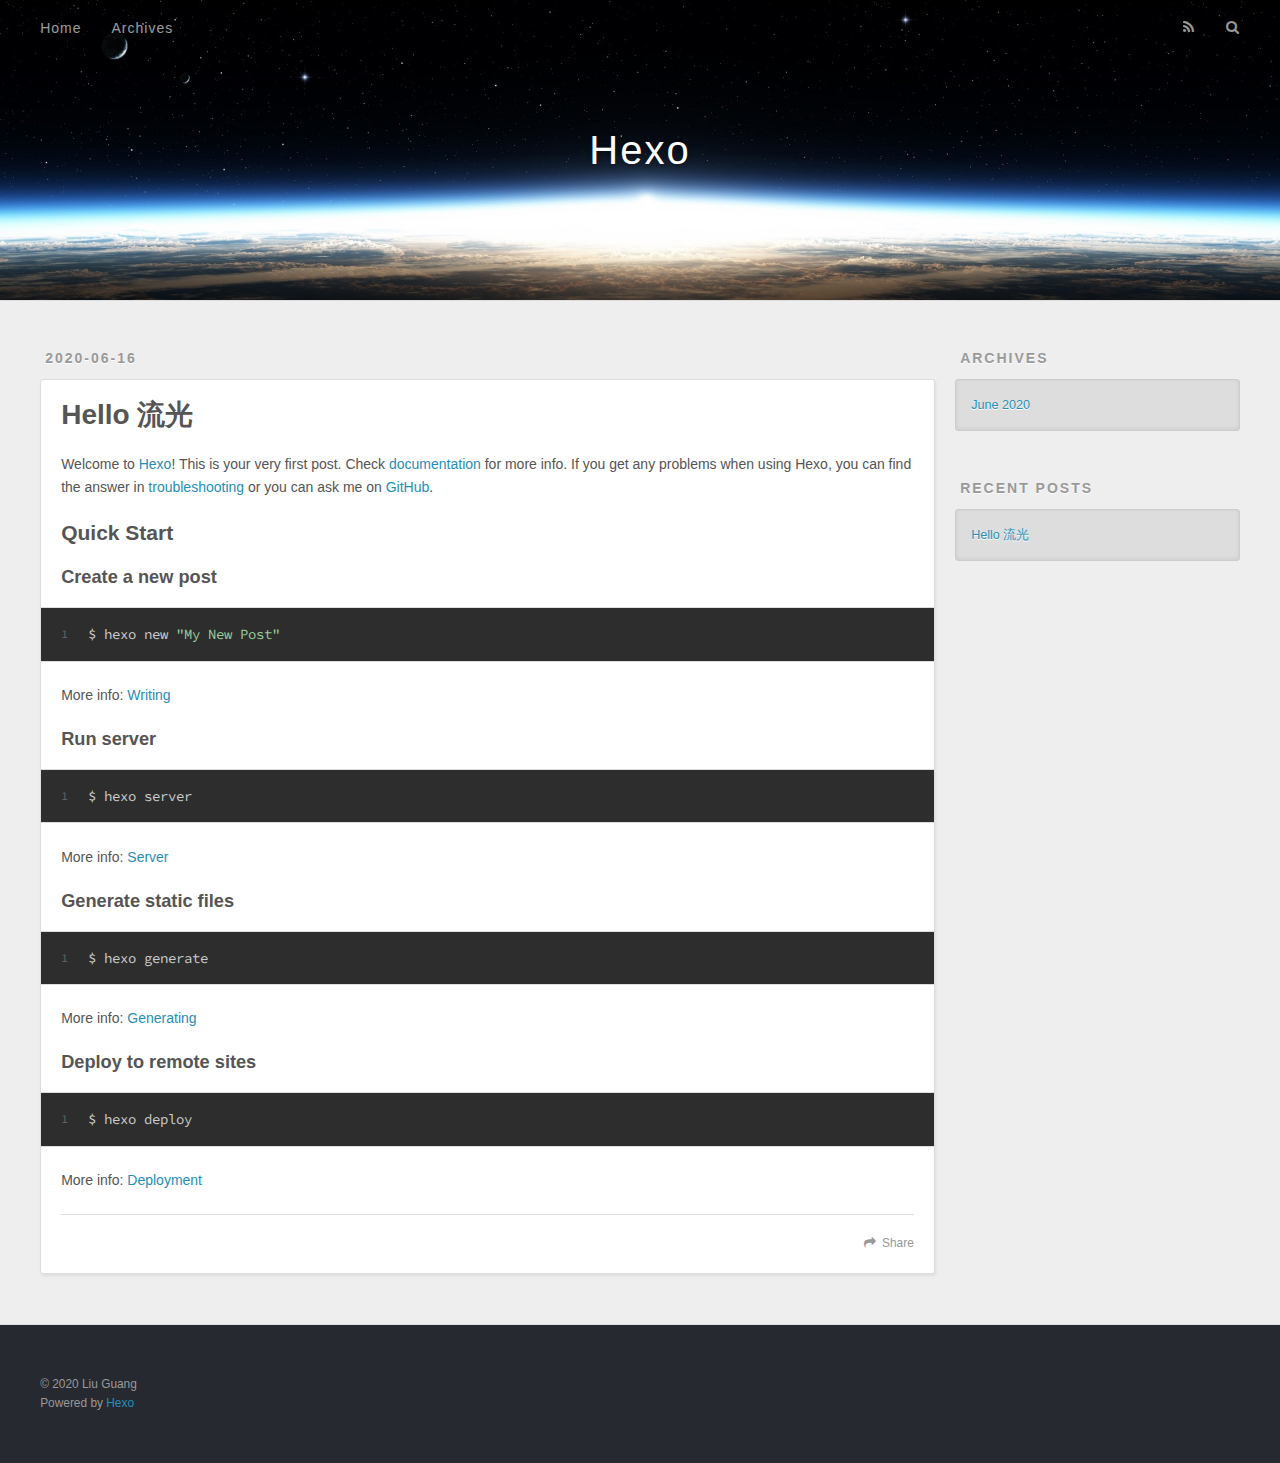
==== index.html @ 7f081fb3 "Site updated: 2020-06-16 10:13:26" ====
<!DOCTYPE html>
<html>
<head>
  <meta charset="utf-8">
  

  
  <title>Hexo</title>
  <meta name="viewport" content="width=device-width, initial-scale=1, maximum-scale=1">
  <meta property="og:type" content="website">
<meta property="og:title" content="Hexo">
<meta property="og:url" content="https://github.com/Fushengzz/liuguang/index.html">
<meta property="og:site_name" content="Hexo">
<meta property="og:locale" content="en_US">
<meta property="article:author" content="Liu Guang">
<meta name="twitter:card" content="summary">
  
    <link rel="alternate" href="/atom.xml" title="Hexo" type="application/atom+xml">
  
  
    <link rel="icon" href="/favicon.png">
  
  
    <link href="//fonts.googleapis.com/css?family=Source+Code+Pro" rel="stylesheet" type="text/css">
  
  
<link rel="stylesheet" href="/css/style.css">

<meta name="generator" content="Hexo 4.2.1"></head>

<body>
  <div id="container">
    <div id="wrap">
      <header id="header">
  <div id="banner"></div>
  <div id="header-outer" class="outer">
    <div id="header-title" class="inner">
      <h1 id="logo-wrap">
        <a href="/" id="logo">Hexo</a>
      </h1>
      
    </div>
    <div id="header-inner" class="inner">
      <nav id="main-nav">
        <a id="main-nav-toggle" class="nav-icon"></a>
        
          <a class="main-nav-link" href="/">Home</a>
        
          <a class="main-nav-link" href="/archives">Archives</a>
        
      </nav>
      <nav id="sub-nav">
        
          <a id="nav-rss-link" class="nav-icon" href="/atom.xml" title="RSS Feed"></a>
        
        <a id="nav-search-btn" class="nav-icon" title="Search"></a>
      </nav>
      <div id="search-form-wrap">
        <form action="//google.com/search" method="get" accept-charset="UTF-8" class="search-form"><input type="search" name="q" class="search-form-input" placeholder="Search"><button type="submit" class="search-form-submit">&#xF002;</button><input type="hidden" name="sitesearch" value="https://github.com/Fushengzz/liuguang"></form>
      </div>
    </div>
  </div>
</header>
      <div class="outer">
        <section id="main">
  
    <article id="post-hello-world" class="article article-type-post" itemscope itemprop="blogPost">
  <div class="article-meta">
    <a href="/2020/06/16/hello-world/" class="article-date">
  <time datetime="2020-06-16T01:42:00.450Z" itemprop="datePublished">2020-06-16</time>
</a>
    
  </div>
  <div class="article-inner">
    
    
      <header class="article-header">
        
  
    <h1 itemprop="name">
      <a class="article-title" href="/2020/06/16/hello-world/">Hello 流光</a>
    </h1>
  

      </header>
    
    <div class="article-entry" itemprop="articleBody">
      
        <p>Welcome to <a href="https://hexo.io/" target="_blank" rel="noopener">Hexo</a>! This is your very first post. Check <a href="https://hexo.io/docs/" target="_blank" rel="noopener">documentation</a> for more info. If you get any problems when using Hexo, you can find the answer in <a href="https://hexo.io/docs/troubleshooting.html" target="_blank" rel="noopener">troubleshooting</a> or you can ask me on <a href="https://github.com/hexojs/hexo/issues">GitHub</a>.</p>
<h2 id="Quick-Start"><a href="#Quick-Start" class="headerlink" title="Quick Start"></a>Quick Start</h2><h3 id="Create-a-new-post"><a href="#Create-a-new-post" class="headerlink" title="Create a new post"></a>Create a new post</h3><figure class="highlight bash"><table><tr><td class="gutter"><pre><span class="line">1</span><br></pre></td><td class="code"><pre><span class="line">$ hexo new <span class="string">"My New Post"</span></span><br></pre></td></tr></table></figure>

<p>More info: <a href="https://hexo.io/docs/writing.html" target="_blank" rel="noopener">Writing</a></p>
<h3 id="Run-server"><a href="#Run-server" class="headerlink" title="Run server"></a>Run server</h3><figure class="highlight bash"><table><tr><td class="gutter"><pre><span class="line">1</span><br></pre></td><td class="code"><pre><span class="line">$ hexo server</span><br></pre></td></tr></table></figure>

<p>More info: <a href="https://hexo.io/docs/server.html" target="_blank" rel="noopener">Server</a></p>
<h3 id="Generate-static-files"><a href="#Generate-static-files" class="headerlink" title="Generate static files"></a>Generate static files</h3><figure class="highlight bash"><table><tr><td class="gutter"><pre><span class="line">1</span><br></pre></td><td class="code"><pre><span class="line">$ hexo generate</span><br></pre></td></tr></table></figure>

<p>More info: <a href="https://hexo.io/docs/generating.html" target="_blank" rel="noopener">Generating</a></p>
<h3 id="Deploy-to-remote-sites"><a href="#Deploy-to-remote-sites" class="headerlink" title="Deploy to remote sites"></a>Deploy to remote sites</h3><figure class="highlight bash"><table><tr><td class="gutter"><pre><span class="line">1</span><br></pre></td><td class="code"><pre><span class="line">$ hexo deploy</span><br></pre></td></tr></table></figure>

<p>More info: <a href="https://hexo.io/docs/one-command-deployment.html" target="_blank" rel="noopener">Deployment</a></p>

      
    </div>
    <footer class="article-footer">
      <a data-url="https://github.com/Fushengzz/liuguang/2020/06/16/hello-world/" data-id="ckbha765v0000009hb6jc7xv0" class="article-share-link">Share</a>
      
      
    </footer>
  </div>
  
</article>


  


</section>
        
          <aside id="sidebar">
  
    

  
    

  
    
  
    
  <div class="widget-wrap">
    <h3 class="widget-title">Archives</h3>
    <div class="widget">
      <ul class="archive-list"><li class="archive-list-item"><a class="archive-list-link" href="/archives/2020/06/">June 2020</a></li></ul>
    </div>
  </div>


  
    
  <div class="widget-wrap">
    <h3 class="widget-title">Recent Posts</h3>
    <div class="widget">
      <ul>
        
          <li>
            <a href="/2020/06/16/hello-world/">Hello 流光</a>
          </li>
        
      </ul>
    </div>
  </div>

  
</aside>
        
      </div>
      <footer id="footer">
  
  <div class="outer">
    <div id="footer-info" class="inner">
      &copy; 2020 Liu Guang<br>
      Powered by <a href="http://hexo.io/" target="_blank">Hexo</a>
    </div>
  </div>
</footer>
    </div>
    <nav id="mobile-nav">
  
    <a href="/" class="mobile-nav-link">Home</a>
  
    <a href="/archives" class="mobile-nav-link">Archives</a>
  
</nav>
    

<script src="//ajax.googleapis.com/ajax/libs/jquery/2.0.3/jquery.min.js"></script>


  
<link rel="stylesheet" href="/fancybox/jquery.fancybox.css">

  
<script src="/fancybox/jquery.fancybox.pack.js"></script>




<script src="/js/script.js"></script>




  </div>
</body>
</html>
---- css/style.css ----
body {
  width: 100%;
}
body:before,
body:after {
  content: "";
  display: table;
}
body:after {
  clear: both;
}
html,
body,
div,
span,
applet,
object,
iframe,
h1,
h2,
h3,
h4,
h5,
h6,
p,
blockquote,
pre,
a,
abbr,
acronym,
address,
big,
cite,
code,
del,
dfn,
em,
img,
ins,
kbd,
q,
s,
samp,
small,
strike,
strong,
sub,
sup,
tt,
var,
dl,
dt,
dd,
ol,
ul,
li,
fieldset,
form,
label,
legend,
table,
caption,
tbody,
tfoot,
thead,
tr,
th,
td {
  margin: 0;
  padding: 0;
  border: 0;
  outline: 0;
  font-weight: inherit;
  font-style: inherit;
  font-family: inherit;
  font-size: 100%;
  vertical-align: baseline;
}
body {
  line-height: 1;
  color: #000;
  background: #fff;
}
ol,
ul {
  list-style: none;
}
table {
  border-collapse: separate;
  border-spacing: 0;
  vertical-align: middle;
}
caption,
th,
td {
  text-align: left;
  font-weight: normal;
  vertical-align: middle;
}
a img {
  border: none;
}
input,
button {
  margin: 0;
  padding: 0;
}
input::-moz-focus-inner,
button::-moz-focus-inner {
  border: 0;
  padding: 0;
}
@font-face {
  font-family: FontAwesome;
  font-style: normal;
  font-weight: normal;
  src: url("fonts/fontawesome-webfont.eot?v=#4.0.3");
  src: url("fonts/fontawesome-webfont.eot?#iefix&v=#4.0.3") format("embedded-opentype"), url("fonts/fontawesome-webfont.woff?v=#4.0.3") format("woff"), url("fonts/fontawesome-webfont.ttf?v=#4.0.3") format("truetype"), url("fonts/fontawesome-webfont.svg#fontawesomeregular?v=#4.0.3") format("svg");
}
html,
body,
#container {
  height: 100%;
}
body {
  background: #eee;
  font: 14px -apple-system, BlinkMacSystemFont, "Segoe UI", "Roboto", "Oxygen", "Ubuntu", "Cantarell", "Fira Sans", "Droid Sans", "Helvetica Neue", sans-serif;
  -webkit-text-size-adjust: 100%;
}
.outer {
  max-width: 1220px;
  margin: 0 auto;
  padding: 0 20px;
}
.outer:before,
.outer:after {
  content: "";
  display: table;
}
.outer:after {
  clear: both;
}
.inner {
  display: inline;
  float: left;
  width: 98.33333333333333%;
  margin: 0 0.833333333333333%;
}
.left,
.alignleft {
  float: left;
}
.right,
.alignright {
  float: right;
}
.clear {
  clear: both;
}
#container {
  position: relative;
}
.mobile-nav-on {
  overflow: hidden;
}
#wrap {
  height: 100%;
  width: 100%;
  position: absolute;
  top: 0;
  left: 0;
  -webkit-transition: 0.2s ease-out;
  -moz-transition: 0.2s ease-out;
  -ms-transition: 0.2s ease-out;
  transition: 0.2s ease-out;
  z-index: 1;
  background: #eee;
}
.mobile-nav-on #wrap {
  left: 280px;
}
@media screen and (min-width: 768px) {
  #main {
    display: inline;
    float: left;
    width: 73.33333333333333%;
    margin: 0 0.833333333333333%;
  }
}
.article-date,
.article-category-link,
.archive-year,
.widget-title {
  text-decoration: none;
  text-transform: uppercase;
  letter-spacing: 2px;
  color: #999;
  margin-bottom: 1em;
  margin-left: 5px;
  line-height: 1em;
  text-shadow: 0 1px #fff;
  font-weight: bold;
}
.article-inner,
.archive-article-inner {
  background: #fff;
  -webkit-box-shadow: 1px 2px 3px #ddd;
  box-shadow: 1px 2px 3px #ddd;
  border: 1px solid #ddd;
  border-radius: 3px;
}
.article-entry h1,
.widget h1 {
  font-size: 2em;
}
.article-entry h2,
.widget h2 {
  font-size: 1.5em;
}
.article-entry h3,
.widget h3 {
  font-size: 1.3em;
}
.article-entry h4,
.widget h4 {
  font-size: 1.2em;
}
.article-entry h5,
.widget h5 {
  font-size: 1em;
}
.article-entry h6,
.widget h6 {
  font-size: 1em;
  color: #999;
}
.article-entry hr,
.widget hr {
  border: 1px dashed #ddd;
}
.article-entry strong,
.widget strong {
  font-weight: bold;
}
.article-entry em,
.widget em,
.article-entry cite,
.widget cite {
  font-style: italic;
}
.article-entry sup,
.widget sup,
.article-entry sub,
.widget sub {
  font-size: 0.75em;
  line-height: 0;
  position: relative;
  vertical-align: baseline;
}
.article-entry sup,
.widget sup {
  top: -0.5em;
}
.article-entry sub,
.widget sub {
  bottom: -0.2em;
}
.article-entry small,
.widget small {
  font-size: 0.85em;
}
.article-entry acronym,
.widget acronym,
.article-entry abbr,
.widget abbr {
  border-bottom: 1px dotted;
}
.article-entry ul,
.widget ul,
.article-entry ol,
.widget ol,
.article-entry dl,
.widget dl {
  margin: 0 20px;
  line-height: 1.6em;
}
.article-entry ul ul,
.widget ul ul,
.article-entry ol ul,
.widget ol ul,
.article-entry ul ol,
.widget ul ol,
.article-entry ol ol,
.widget ol ol {
  margin-top: 0;
  margin-bottom: 0;
}
.article-entry ul,
.widget ul {
  list-style: disc;
}
.article-entry ol,
.widget ol {
  list-style: decimal;
}
.article-entry dt,
.widget dt {
  font-weight: bold;
}
#header {
  height: 300px;
  position: relative;
  border-bottom: 1px solid #ddd;
}
#header:before,
#header:after {
  content: "";
  position: absolute;
  left: 0;
  right: 0;
  height: 40px;
}
#header:before {
  top: 0;
  background: -webkit-linear-gradient(rgba(0,0,0,0.2), transparent);
  background: -moz-linear-gradient(rgba(0,0,0,0.2), transparent);
  background: -ms-linear-gradient(rgba(0,0,0,0.2), transparent);
  background: linear-gradient(rgba(0,0,0,0.2), transparent);
}
#header:after {
  bottom: 0;
  background: -webkit-linear-gradient(transparent, rgba(0,0,0,0.2));
  background: -moz-linear-gradient(transparent, rgba(0,0,0,0.2));
  background: -ms-linear-gradient(transparent, rgba(0,0,0,0.2));
  background: linear-gradient(transparent, rgba(0,0,0,0.2));
}
#header-outer {
  height: 100%;
  position: relative;
}
#header-inner {
  position: relative;
  overflow: hidden;
}
#banner {
  position: absolute;
  top: 0;
  left: 0;
  width: 100%;
  height: 100%;
  background: url("images/banner.jpg") center #000;
  -webkit-background-size: cover;
  -moz-background-size: cover;
  background-size: cover;
  z-index: -1;
}
#header-title {
  text-align: center;
  height: 40px;
  position: absolute;
  top: 50%;
  left: 0;
  margin-top: -20px;
}
#logo,
#subtitle {
  text-decoration: none;
  color: #fff;
  font-weight: 300;
  text-shadow: 0 1px 4px rgba(0,0,0,0.3);
}
#logo {
  font-size: 40px;
  line-height: 40px;
  letter-spacing: 2px;
}
#subtitle {
  font-size: 16px;
  line-height: 16px;
  letter-spacing: 1px;
}
#subtitle-wrap {
  margin-top: 16px;
}
#main-nav {
  float: left;
  margin-left: -15px;
}
.nav-icon,
.main-nav-link {
  float: left;
  color: #fff;
  opacity: 0.6;
  text-decoration: none;
  text-shadow: 0 1px rgba(0,0,0,0.2);
  -webkit-transition: opacity 0.2s;
  -moz-transition: opacity 0.2s;
  -ms-transition: opacity 0.2s;
  transition: opacity 0.2s;
  display: block;
  padding: 20px 15px;
}
.nav-icon:hover,
.main-nav-link:hover {
  opacity: 1;
}
.nav-icon {
  font-family: FontAwesome;
  text-align: center;
  font-size: 14px;
  width: 14px;
  height: 14px;
  padding: 20px 15px;
  position: relative;
  cursor: pointer;
}
.main-nav-link {
  font-weight: 300;
  letter-spacing: 1px;
}
@media screen and (max-width: 479px) {
  .main-nav-link {
    display: none;
  }
}
#main-nav-toggle {
  display: none;
}
#main-nav-toggle:before {
  content: "\f0c9";
}
@media screen and (max-width: 479px) {
  #main-nav-toggle {
    display: block;
  }
}
#sub-nav {
  float: right;
  margin-right: -15px;
}
#nav-rss-link:before {
  content: "\f09e";
}
#nav-search-btn:before {
  content: "\f002";
}
#search-form-wrap {
  position: absolute;
  top: 15px;
  width: 150px;
  height: 30px;
  right: -150px;
  opacity: 0;
  -webkit-transition: 0.2s ease-out;
  -moz-transition: 0.2s ease-out;
  -ms-transition: 0.2s ease-out;
  transition: 0.2s ease-out;
}
#search-form-wrap.on {
  opacity: 1;
  right: 0;
}
@media screen and (max-width: 479px) {
  #search-form-wrap {
    width: 100%;
    right: -100%;
  }
}
.search-form {
  position: absolute;
  top: 0;
  left: 0;
  right: 0;
  background: #fff;
  padding: 5px 15px;
  border-radius: 15px;
  -webkit-box-shadow: 0 0 10px rgba(0,0,0,0.3);
  box-shadow: 0 0 10px rgba(0,0,0,0.3);
}
.search-form-input {
  border: none;
  background: none;
  color: #555;
  width: 100%;
  font: 13px -apple-system, BlinkMacSystemFont, "Segoe UI", "Roboto", "Oxygen", "Ubuntu", "Cantarell", "Fira Sans", "Droid Sans", "Helvetica Neue", sans-serif;
  outline: none;
}
.search-form-input::-webkit-search-results-decoration,
.search-form-input::-webkit-search-cancel-button {
  -webkit-appearance: none;
}
.search-form-submit {
  position: absolute;
  top: 50%;
  right: 10px;
  margin-top: -7px;
  font: 13px FontAwesome;
  border: none;
  background: none;
  color: #bbb;
  cursor: pointer;
}
.search-form-submit:hover,
.search-form-submit:focus {
  color: #777;
}
.article {
  margin: 50px 0;
}
.article-inner {
  overflow: hidden;
}
.article-meta:before,
.article-meta:after {
  content: "";
  display: table;
}
.article-meta:after {
  clear: both;
}
.article-date {
  float: left;
}
.article-category {
  float: left;
  line-height: 1em;
  color: #ccc;
  text-shadow: 0 1px #fff;
  margin-left: 8px;
}
.article-category:before {
  content: "\2022";
}
.article-category-link {
  margin: 0 12px 1em;
}
.article-header {
  padding: 20px 20px 0;
}
.article-title {
  text-decoration: none;
  font-size: 2em;
  font-weight: bold;
  color: #555;
  line-height: 1.1em;
  -webkit-transition: color 0.2s;
  -moz-transition: color 0.2s;
  -ms-transition: color 0.2s;
  transition: color 0.2s;
}
a.article-title:hover {
  color: #258fb8;
}
.article-entry {
  color: #555;
  padding: 0 20px;
}
.article-entry:before,
.article-entry:after {
  content: "";
  display: table;
}
.article-entry:after {
  clear: both;
}
.article-entry p,
.article-entry table {
  line-height: 1.6em;
  margin: 1.6em 0;
}
.article-entry h1,
.article-entry h2,
.article-entry h3,
.article-entry h4,
.article-entry h5,
.article-entry h6 {
  font-weight: bold;
}
.article-entry h1,
.article-entry h2,
.article-entry h3,
.article-entry h4,
.article-entry h5,
.article-entry h6 {
  line-height: 1.1em;
  margin: 1.1em 0;
}
.article-entry a {
  color: #258fb8;
  text-decoration: none;
}
.article-entry a:hover {
  text-decoration: underline;
}
.article-entry ul,
.article-entry ol,
.article-entry dl {
  margin-top: 1.6em;
  margin-bottom: 1.6em;
}
.article-entry img,
.article-entry video {
  max-width: 100%;
  height: auto;
  display: block;
  margin: auto;
}
.article-entry iframe {
  border: none;
}
.article-entry table {
  width: 100%;
  border-collapse: collapse;
  border-spacing: 0;
}
.article-entry th {
  font-weight: bold;
  border-bottom: 3px solid #ddd;
  padding-bottom: 0.5em;
}
.article-entry td {
  border-bottom: 1px solid #ddd;
  padding: 10px 0;
}
.article-entry blockquote {
  font-family: Georgia, "Times New Roman", serif;
  font-size: 1.4em;
  margin: 1.6em 20px;
  text-align: center;
}
.article-entry blockquote footer {
  font-size: 14px;
  margin: 1.6em 0;
  font-family: -apple-system, BlinkMacSystemFont, "Segoe UI", "Roboto", "Oxygen", "Ubuntu", "Cantarell", "Fira Sans", "Droid Sans", "Helvetica Neue", sans-serif;
}
.article-entry blockquote footer cite:before {
  content: "—";
  padding: 0 0.5em;
}
.article-entry .pullquote {
  text-align: left;
  width: 45%;
  margin: 0;
}
.article-entry .pullquote.left {
  margin-left: 0.5em;
  margin-right: 1em;
}
.article-entry .pullquote.right {
  margin-right: 0.5em;
  margin-left: 1em;
}
.article-entry .caption {
  color: #999;
  display: block;
  font-size: 0.9em;
  margin-top: 0.5em;
  position: relative;
  text-align: center;
}
.article-entry .video-container {
  position: relative;
  padding-top: 56.25%;
  height: 0;
  overflow: hidden;
}
.article-entry .video-container iframe,
.article-entry .video-container object,
.article-entry .video-container embed {
  position: absolute;
  top: 0;
  left: 0;
  width: 100%;
  height: 100%;
  margin-top: 0;
}
.article-more-link a {
  display: inline-block;
  line-height: 1em;
  padding: 6px 15px;
  border-radius: 15px;
  background: #eee;
  color: #999;
  text-shadow: 0 1px #fff;
  text-decoration: none;
}
.article-more-link a:hover {
  background: #258fb8;
  color: #fff;
  text-decoration: none;
  text-shadow: 0 1px #1e7293;
}
.article-footer {
  font-size: 0.85em;
  line-height: 1.6em;
  border-top: 1px solid #ddd;
  padding-top: 1.6em;
  margin: 0 20px 20px;
}
.article-footer:before,
.article-footer:after {
  content: "";
  display: table;
}
.article-footer:after {
  clear: both;
}
.article-footer a {
  color: #999;
  text-decoration: none;
}
.article-footer a:hover {
  color: #555;
}
.article-tag-list-item {
  float: left;
  margin-right: 10px;
}
.article-tag-list-link:before {
  content: "#";
}
.article-comment-link {
  float: right;
}
.article-comment-link:before {
  content: "\f075";
  font-family: FontAwesome;
  padding-right: 8px;
}
.article-share-link {
  cursor: pointer;
  float: right;
  margin-left: 20px;
}
.article-share-link:before {
  content: "\f064";
  font-family: FontAwesome;
  padding-right: 6px;
}
#article-nav {
  position: relative;
}
#article-nav:before,
#article-nav:after {
  content: "";
  display: table;
}
#article-nav:after {
  clear: both;
}
@media screen and (min-width: 768px) {
  #article-nav {
    margin: 50px 0;
  }
  #article-nav:before {
    width: 8px;
    height: 8px;
    position: absolute;
    top: 50%;
    left: 50%;
    margin-top: -4px;
    margin-left: -4px;
    content: "";
    border-radius: 50%;
    background: #ddd;
    -webkit-box-shadow: 0 1px 2px #fff;
    box-shadow: 0 1px 2px #fff;
  }
}
.article-nav-link-wrap {
  text-decoration: none;
  text-shadow: 0 1px #fff;
  color: #999;
  -webkit-box-sizing: border-box;
  -moz-box-sizing: border-box;
  box-sizing: border-box;
  margin-top: 50px;
  text-align: center;
  display: block;
}
.article-nav-link-wrap:hover {
  color: #555;
}
@media screen and (min-width: 768px) {
  .article-nav-link-wrap {
    width: 50%;
    margin-top: 0;
  }
}
@media screen and (min-width: 768px) {
  #article-nav-newer {
    float: left;
    text-align: right;
    padding-right: 20px;
  }
}
@media screen and (min-width: 768px) {
  #article-nav-older {
    float: right;
    text-align: left;
    padding-left: 20px;
  }
}
.article-nav-caption {
  text-transform: uppercase;
  letter-spacing: 2px;
  color: #ddd;
  line-height: 1em;
  font-weight: bold;
}
#article-nav-newer .article-nav-caption {
  margin-right: -2px;
}
.article-nav-title {
  font-size: 0.85em;
  line-height: 1.6em;
  margin-top: 0.5em;
}
.article-share-box {
  position: absolute;
  display: none;
  background: #fff;
  -webkit-box-shadow: 1px 2px 10px rgba(0,0,0,0.2);
  box-shadow: 1px 2px 10px rgba(0,0,0,0.2);
  border-radius: 3px;
  margin-left: -145px;
  overflow: hidden;
  z-index: 1;
}
.article-share-box.on {
  display: block;
}
.article-share-input {
  width: 100%;
  background: none;
  -webkit-box-sizing: border-box;
  -moz-box-sizing: border-box;
  box-sizing: border-box;
  font: 14px -apple-system, BlinkMacSystemFont, "Segoe UI", "Roboto", "Oxygen", "Ubuntu", "Cantarell", "Fira Sans", "Droid Sans", "Helvetica Neue", sans-serif;
  padding: 0 15px;
  color: #555;
  outline: none;
  border: 1px solid #ddd;
  border-radius: 3px 3px 0 0;
  height: 36px;
  line-height: 36px;
}
.article-share-links {
  background: #eee;
}
.article-share-links:before,
.article-share-links:after {
  content: "";
  display: table;
}
.article-share-links:after {
  clear: both;
}
.article-share-twitter,
.article-share-facebook,
.article-share-pinterest,
.article-share-google {
  width: 50px;
  height: 36px;
  display: block;
  float: left;
  position: relative;
  color: #999;
  text-shadow: 0 1px #fff;
}
.article-share-twitter:before,
.article-share-facebook:before,
.article-share-pinterest:before,
.article-share-google:before {
  font-size: 20px;
  font-family: FontAwesome;
  width: 20px;
  height: 20px;
  position: absolute;
  top: 50%;
  left: 50%;
  margin-top: -10px;
  margin-left: -10px;
  text-align: center;
}
.article-share-twitter:hover,
.article-share-facebook:hover,
.article-share-pinterest:hover,
.article-share-google:hover {
  color: #fff;
}
.article-share-twitter:before {
  content: "\f099";
}
.article-share-twitter:hover {
  background: #00aced;
  text-shadow: 0 1px #008abe;
}
.article-share-facebook:before {
  content: "\f09a";
}
.article-share-facebook:hover {
  background: #3b5998;
  text-shadow: 0 1px #2f477a;
}
.article-share-pinterest:before {
  content: "\f0d2";
}
.article-share-pinterest:hover {
  background: #cb2027;
  text-shadow: 0 1px #a21a1f;
}
.article-share-google:before {
  content: "\f0d5";
}
.article-share-google:hover {
  background: #dd4b39;
  text-shadow: 0 1px #be3221;
}
.article-gallery {
  background: #000;
  position: relative;
}
.article-gallery-photos {
  position: relative;
  overflow: hidden;
}
.article-gallery-img {
  display: none;
  max-width: 100%;
}
.article-gallery-img:first-child {
  display: block;
}
.article-gallery-img.loaded {
  position: absolute;
  display: block;
}
.article-gallery-img img {
  display: block;
  max-width: 100%;
  margin: 0 auto;
}
#comments {
  background: #fff;
  -webkit-box-shadow: 1px 2px 3px #ddd;
  box-shadow: 1px 2px 3px #ddd;
  padding: 20px;
  border: 1px solid #ddd;
  border-radius: 3px;
  margin: 50px 0;
}
#comments a {
  color: #258fb8;
}
.archives-wrap {
  margin: 50px 0;
}
.archives:before,
.archives:after {
  content: "";
  display: table;
}
.archives:after {
  clear: both;
}
.archive-year-wrap {
  margin-bottom: 1em;
}
.archives {
  -webkit-column-gap: 10px;
  -moz-column-gap: 10px;
  column-gap: 10px;
}
@media screen and (min-width: 480px) and (max-width: 767px) {
  .archives {
    -webkit-column-count: 2;
    -moz-column-count: 2;
    column-count: 2;
  }
}
@media screen and (min-width: 768px) {
  .archives {
    -webkit-column-count: 3;
    -moz-column-count: 3;
    column-count: 3;
  }
}
.archive-article {
  -webkit-column-break-inside: avoid;
  page-break-inside: avoid;
  overflow: hidden;
  break-inside: avoid-column;
}
.archive-article-inner {
  padding: 10px;
  margin-bottom: 15px;
}
.archive-article-title {
  text-decoration: none;
  font-weight: bold;
  color: #555;
  -webkit-transition: color 0.2s;
  -moz-transition: color 0.2s;
  -ms-transition: color 0.2s;
  transition: color 0.2s;
  line-height: 1.6em;
}
.archive-article-title:hover {
  color: #258fb8;
}
.archive-article-footer {
  margin-top: 1em;
}
.archive-article-date {
  color: #999;
  text-decoration: none;
  font-size: 0.85em;
  line-height: 1em;
  margin-bottom: 0.5em;
  display: block;
}
#page-nav {
  margin: 50px auto;
  background: #fff;
  -webkit-box-shadow: 1px 2px 3px #ddd;
  box-shadow: 1px 2px 3px #ddd;
  border: 1px solid #ddd;
  border-radius: 3px;
  text-align: center;
  color: #999;
  overflow: hidden;
}
#page-nav:before,
#page-nav:after {
  content: "";
  display: table;
}
#page-nav:after {
  clear: both;
}
#page-nav a,
#page-nav span {
  padding: 10px 20px;
  line-height: 1;
  height: 2ex;
}
#page-nav a {
  color: #999;
  text-decoration: none;
}
#page-nav a:hover {
  background: #999;
  color: #fff;
}
#page-nav .prev {
  float: left;
}
#page-nav .next {
  float: right;
}
#page-nav .page-number {
  display: inline-block;
}
@media screen and (max-width: 479px) {
  #page-nav .page-number {
    display: none;
  }
}
#page-nav .current {
  color: #555;
  font-weight: bold;
}
#page-nav .space {
  color: #ddd;
}
#footer {
  background: #262a30;
  padding: 50px 0;
  border-top: 1px solid #ddd;
  color: #999;
}
#footer a {
  color: #258fb8;
  text-decoration: none;
}
#footer a:hover {
  text-decoration: underline;
}
#footer-info {
  line-height: 1.6em;
  font-size: 0.85em;
}
.article-entry pre,
.article-entry .highlight {
  background: #2d2d2d;
  margin: 0 -20px;
  padding: 15px 20px;
  border-style: solid;
  border-color: #ddd;
  border-width: 1px 0;
  overflow: auto;
  color: #ccc;
  line-height: 22.400000000000002px;
}
.article-entry .highlight .gutter pre,
.article-entry .gist .gist-file .gist-data .line-numbers {
  color: #666;
  font-size: 0.85em;
}
.article-entry pre,
.article-entry code {
  font-family: "Source Code Pro", Consolas, Monaco, Menlo, Consolas, monospace;
}
.article-entry code {
  background: #eee;
  text-shadow: 0 1px #fff;
  padding: 0 0.3em;
}
.article-entry pre code {
  background: none;
  text-shadow: none;
  padding: 0;
}
.article-entry .highlight pre {
  border: none;
  margin: 0;
  padding: 0;
}
.article-entry .highlight table {
  margin: 0;
  width: auto;
}
.article-entry .highlight td {
  border: none;
  padding: 0;
}
.article-entry .highlight figcaption {
  font-size: 0.85em;
  color: #999;
  line-height: 1em;
  margin-bottom: 1em;
}
.article-entry .highlight figcaption:before,
.article-entry .highlight figcaption:after {
  content: "";
  display: table;
}
.article-entry .highlight figcaption:after {
  clear: both;
}
.article-entry .highlight figcaption a {
  float: right;
}
.article-entry .highlight .gutter pre {
  text-align: right;
  padding-right: 20px;
}
.article-entry .highlight .line {
  height: 22.400000000000002px;
}
.article-entry .highlight .line.marked {
  background: #515151;
}
.article-entry .gist {
  margin: 0 -20px;
  border-style: solid;
  border-color: #ddd;
  border-width: 1px 0;
  background: #2d2d2d;
  padding: 15px 20px 15px 0;
}
.article-entry .gist .gist-file {
  border: none;
  font-family: "Source Code Pro", Consolas, Monaco, Menlo, Consolas, monospace;
  margin: 0;
}
.article-entry .gist .gist-file .gist-data {
  background: none;
  border: none;
}
.article-entry .gist .gist-file .gist-data .line-numbers {
  background: none;
  border: none;
  padding: 0 20px 0 0;
}
.article-entry .gist .gist-file .gist-data .line-data {
  padding: 0 !important;
}
.article-entry .gist .gist-file .highlight {
  margin: 0;
  padding: 0;
  border: none;
}
.article-entry .gist .gist-file .gist-meta {
  background: #2d2d2d;
  color: #999;
  font: 0.85em -apple-system, BlinkMacSystemFont, "Segoe UI", "Roboto", "Oxygen", "Ubuntu", "Cantarell", "Fira Sans", "Droid Sans", "Helvetica Neue", sans-serif;
  text-shadow: 0 0;
  padding: 0;
  margin-top: 1em;
  margin-left: 20px;
}
.article-entry .gist .gist-file .gist-meta a {
  color: #258fb8;
  font-weight: normal;
}
.article-entry .gist .gist-file .gist-meta a:hover {
  text-decoration: underline;
}
pre .comment,
pre .title {
  color: #999;
}
pre .variable,
pre .attribute,
pre .tag,
pre .regexp,
pre .ruby .constant,
pre .xml .tag .title,
pre .xml .pi,
pre .xml .doctype,
pre .html .doctype,
pre .css .id,
pre .css .class,
pre .css .pseudo {
  color: #f2777a;
}
pre .number,
pre .preprocessor,
pre .built_in,
pre .literal,
pre .params,
pre .constant {
  color: #f99157;
}
pre .class,
pre .ruby .class .title,
pre .css .rules .attribute {
  color: #9c9;
}
pre .string,
pre .value,
pre .inheritance,
pre .header,
pre .ruby .symbol,
pre .xml .cdata {
  color: #9c9;
}
pre .css .hexcolor {
  color: #6cc;
}
pre .function,
pre .python .decorator,
pre .python .title,
pre .ruby .function .title,
pre .ruby .title .keyword,
pre .perl .sub,
pre .javascript .title,
pre .coffeescript .title {
  color: #69c;
}
pre .keyword,
pre .javascript .function {
  color: #c9c;
}
@media screen and (max-width: 479px) {
  #mobile-nav {
    position: absolute;
    top: 0;
    left: 0;
    width: 280px;
    height: 100%;
    background: #191919;
    border-right: 1px solid #fff;
  }
}
@media screen and (max-width: 479px) {
  .mobile-nav-link {
    display: block;
    color: #999;
    text-decoration: none;
    padding: 15px 20px;
    font-weight: bold;
  }
  .mobile-nav-link:hover {
    color: #fff;
  }
}
@media screen and (min-width: 768px) {
  #sidebar {
    display: inline;
    float: left;
    width: 23.333333333333332%;
    margin: 0 0.833333333333333%;
  }
}
.widget-wrap {
  margin: 50px 0;
}
.widget {
  color: #777;
  text-shadow: 0 1px #fff;
  background: #ddd;
  -webkit-box-shadow: 0 -1px 4px #ccc inset;
  box-shadow: 0 -1px 4px #ccc inset;
  border: 1px solid #ccc;
  padding: 15px;
  border-radius: 3px;
}
.widget a {
  color: #258fb8;
  text-decoration: none;
}
.widget a:hover {
  text-decoration: underline;
}
.widget ul ul,
.widget ol ul,
.widget dl ul,
.widget ul ol,
.widget ol ol,
.widget dl ol,
.widget ul dl,
.widget ol dl,
.widget dl dl {
  margin-left: 15px;
  list-style: disc;
}
.widget {
  line-height: 1.6em;
  word-wrap: break-word;
  font-size: 0.9em;
}
.widget ul,
.widget ol {
  list-style: none;
  margin: 0;
}
.widget ul ul,
.widget ol ul,
.widget ul ol,
.widget ol ol {
  margin: 0 20px;
}
.widget ul ul,
.widget ol ul {
  list-style: disc;
}
.widget ul ol,
.widget ol ol {
  list-style: decimal;
}
.category-list-count,
.tag-list-count,
.archive-list-count {
  padding-left: 5px;
  color: #999;
  font-size: 0.85em;
}
.category-list-count:before,
.tag-list-count:before,
.archive-list-count:before {
  content: "(";
}
.category-list-count:after,
.tag-list-count:after,
.archive-list-count:after {
  content: ")";
}
.tagcloud a {
  margin-right: 5px;
  display: inline-block;
}
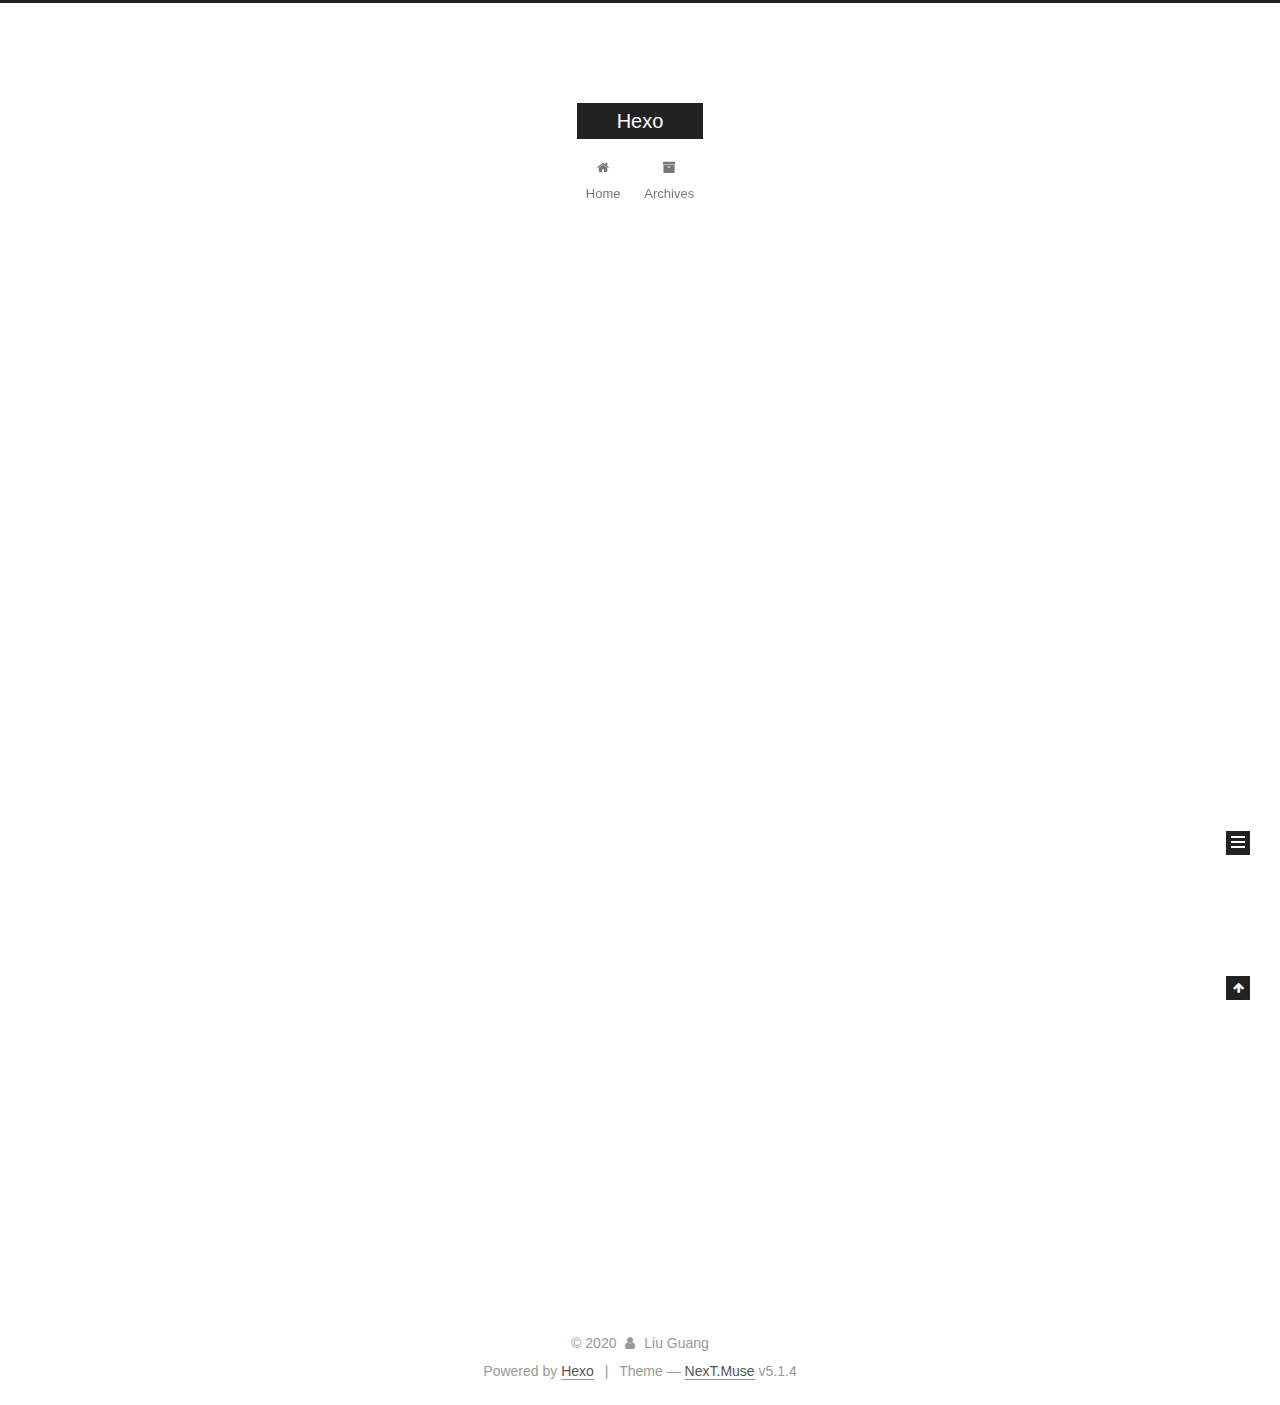
==== commit 9171606e: "Site updated: 2020-06-16 10:45:31" ====
--- a/index.html
+++ b/index.html
@@ -1,196 +1,620 @@
 <!DOCTYPE html>
-<html>
+
+
+
+  
+
+
+<html class="theme-next muse use-motion" lang="en">
 <head>
-  <meta charset="utf-8">
-  
-
-  
-  <title>Hexo</title>
-  <meta name="viewport" content="width=device-width, initial-scale=1, maximum-scale=1">
-  <meta property="og:type" content="website">
+  <meta charset="UTF-8"/>
+<meta http-equiv="X-UA-Compatible" content="IE=edge" />
+<meta name="viewport" content="width=device-width, initial-scale=1, maximum-scale=1"/>
+<meta name="theme-color" content="#222">
+
+
+
+
+
+
+
+
+
+<meta http-equiv="Cache-Control" content="no-transform" />
+<meta http-equiv="Cache-Control" content="no-siteapp" />
+
+
+
+
+
+
+
+
+
+
+
+
+
+
+
+
+  
+  
+  <link href="/lib/fancybox/source/jquery.fancybox.css?v=2.1.5" rel="stylesheet" type="text/css" />
+
+
+
+
+
+
+
+<link href="/lib/font-awesome/css/font-awesome.min.css?v=4.6.2" rel="stylesheet" type="text/css" />
+
+<link href="/css/main.css?v=5.1.4" rel="stylesheet" type="text/css" />
+
+
+  <link rel="apple-touch-icon" sizes="180x180" href="/images/apple-touch-icon-next.png?v=5.1.4">
+
+
+  <link rel="icon" type="image/png" sizes="32x32" href="/images/favicon-32x32-next.png?v=5.1.4">
+
+
+  <link rel="icon" type="image/png" sizes="16x16" href="/images/favicon-16x16-next.png?v=5.1.4">
+
+
+  <link rel="mask-icon" href="/images/logo.svg?v=5.1.4" color="#222">
+
+
+
+
+
+  <meta name="keywords" content="Hexo, NexT" />
+
+
+
+
+
+
+
+
+
+
+<meta property="og:type" content="website">
 <meta property="og:title" content="Hexo">
 <meta property="og:url" content="https://github.com/Fushengzz/liuguang/index.html">
 <meta property="og:site_name" content="Hexo">
 <meta property="og:locale" content="en_US">
 <meta property="article:author" content="Liu Guang">
 <meta name="twitter:card" content="summary">
-  
-    <link rel="alternate" href="/atom.xml" title="Hexo" type="application/atom+xml">
-  
-  
-    <link rel="icon" href="/favicon.png">
-  
-  
-    <link href="//fonts.googleapis.com/css?family=Source+Code+Pro" rel="stylesheet" type="text/css">
-  
-  
-<link rel="stylesheet" href="/css/style.css">
+
+
+
+<script type="text/javascript" id="hexo.configurations">
+  var NexT = window.NexT || {};
+  var CONFIG = {
+    root: '/',
+    scheme: 'Muse',
+    version: '5.1.4',
+    sidebar: {"position":"left","display":"post","offset":12,"b2t":false,"scrollpercent":false,"onmobile":false},
+    fancybox: true,
+    tabs: true,
+    motion: {"enable":true,"async":false,"transition":{"post_block":"fadeIn","post_header":"slideDownIn","post_body":"slideDownIn","coll_header":"slideLeftIn","sidebar":"slideUpIn"}},
+    duoshuo: {
+      userId: '0',
+      author: 'Author'
+    },
+    algolia: {
+      applicationID: '',
+      apiKey: '',
+      indexName: '',
+      hits: {"per_page":10},
+      labels: {"input_placeholder":"Search for Posts","hits_empty":"We didn't find any results for the search: ${query}","hits_stats":"${hits} results found in ${time} ms"}
+    }
+  };
+</script>
+
+
+
+  <link rel="canonical" href="https://github.com/Fushengzz/liuguang/"/>
+
+
+
+
+
+  <title>Hexo</title>
+  
+
+
+
+
+
+
+
 
 <meta name="generator" content="Hexo 4.2.1"></head>
 
-<body>
-  <div id="container">
-    <div id="wrap">
-      <header id="header">
-  <div id="banner"></div>
-  <div id="header-outer" class="outer">
-    <div id="header-title" class="inner">
-      <h1 id="logo-wrap">
-        <a href="/" id="logo">Hexo</a>
-      </h1>
-      
+<body itemscope itemtype="http://schema.org/WebPage" lang="en">
+
+  
+  
+    
+  
+
+  <div class="container sidebar-position-left 
+  page-home">
+    <div class="headband"></div>
+
+    <header id="header" class="header" itemscope itemtype="http://schema.org/WPHeader">
+      <div class="header-inner"><div class="site-brand-wrapper">
+  <div class="site-meta ">
+    
+
+    <div class="custom-logo-site-title">
+      <a href="/"  class="brand" rel="start">
+        <span class="logo-line-before"><i></i></span>
+        <span class="site-title">Hexo</span>
+        <span class="logo-line-after"><i></i></span>
+      </a>
     </div>
-    <div id="header-inner" class="inner">
-      <nav id="main-nav">
-        <a id="main-nav-toggle" class="nav-icon"></a>
-        
-          <a class="main-nav-link" href="/">Home</a>
-        
-          <a class="main-nav-link" href="/archives">Archives</a>
-        
-      </nav>
-      <nav id="sub-nav">
-        
-          <a id="nav-rss-link" class="nav-icon" href="/atom.xml" title="RSS Feed"></a>
-        
-        <a id="nav-search-btn" class="nav-icon" title="Search"></a>
-      </nav>
-      <div id="search-form-wrap">
-        <form action="//google.com/search" method="get" accept-charset="UTF-8" class="search-form"><input type="search" name="q" class="search-form-input" placeholder="Search"><button type="submit" class="search-form-submit">&#xF002;</button><input type="hidden" name="sitesearch" value="https://github.com/Fushengzz/liuguang"></form>
-      </div>
+      
+        <p class="site-subtitle"></p>
+      
+  </div>
+
+  <div class="site-nav-toggle">
+    <button>
+      <span class="btn-bar"></span>
+      <span class="btn-bar"></span>
+      <span class="btn-bar"></span>
+    </button>
+  </div>
+</div>
+
+<nav class="site-nav">
+  
+
+  
+    <ul id="menu" class="menu">
+      
+        
+        <li class="menu-item menu-item-home">
+          <a href="/%20" rel="section">
+            
+              <i class="menu-item-icon fa fa-fw fa-home"></i> <br />
+            
+            Home
+          </a>
+        </li>
+      
+        
+        <li class="menu-item menu-item-archives">
+          <a href="/archives/%20" rel="section">
+            
+              <i class="menu-item-icon fa fa-fw fa-archive"></i> <br />
+            
+            Archives
+          </a>
+        </li>
+      
+
+      
+    </ul>
+  
+
+  
+</nav>
+
+
+
+ </div>
+    </header>
+
+    <main id="main" class="main">
+      <div class="main-inner">
+        <div class="content-wrap">
+          <div id="content" class="content">
+            
+  <section id="posts" class="posts-expand">
+    
+      
+
+  
+
+  
+  
+  
+
+  <article class="post post-type-normal" itemscope itemtype="http://schema.org/Article">
+  
+  
+  
+  <div class="post-block">
+    <link itemprop="mainEntityOfPage" href="https://github.com/Fushengzz/liuguang/2020/06/16/hello-world/">
+
+    <span hidden itemprop="author" itemscope itemtype="http://schema.org/Person">
+      <meta itemprop="name" content="Liu Guang">
+      <meta itemprop="description" content="">
+      <meta itemprop="image" content="/images/avatar.gif">
+    </span>
+
+    <span hidden itemprop="publisher" itemscope itemtype="http://schema.org/Organization">
+      <meta itemprop="name" content="Hexo">
+    </span>
+
+    
+      <header class="post-header">
+
+        
+        
+          <h1 class="post-title" itemprop="name headline">
+                
+                <a class="post-title-link" href="/2020/06/16/hello-world/" itemprop="url">Hello 流光</a></h1>
+        
+
+        <div class="post-meta">
+          <span class="post-time">
+            
+              <span class="post-meta-item-icon">
+                <i class="fa fa-calendar-o"></i>
+              </span>
+              
+                <span class="post-meta-item-text">Posted on</span>
+              
+              <time title="Post created" itemprop="dateCreated datePublished" datetime="2020-06-16T09:42:00+08:00">
+                2020-06-16
+              </time>
+            
+
+            
+
+            
+          </span>
+
+          
+
+          
+            
+          
+
+          
+          
+
+          
+
+          
+
+          
+
+        </div>
+      </header>
+    
+
+    
+    
+    
+    <div class="post-body" itemprop="articleBody">
+
+      
+      
+
+      
+        
+          
+            <p>Welcome to <a href="https://hexo.io/" target="_blank" rel="noopener">Hexo</a>! This is your very first post. Check <a href="https://hexo.io/docs/" target="_blank" rel="noopener">documentation</a> for more info. If you get any problems when using Hexo, you can find the answer in <a href="https://hexo.io/docs/troubleshooting.html" target="_blank" rel="noopener">troubleshooting</a> or you can ask me on <a href="https://github.com/hexojs/hexo/issues">GitHub</a>.</p>
+<h2 id="Quick-Start"><a href="#Quick-Start" class="headerlink" title="Quick Start"></a>Quick Start</h2><h3 id="Create-a-new-post"><a href="#Create-a-new-post" class="headerlink" title="Create a new post"></a>Create a new post</h3><figure class="highlight bash"><table><tr><td class="gutter"><pre><span class="line">1</span><br></pre></td><td class="code"><pre><span class="line">$ hexo new <span class="string">"My New Post"</span></span><br></pre></td></tr></table></figure>
+
+<p>More info: <a href="https://hexo.io/docs/writing.html" target="_blank" rel="noopener">Writing</a></p>
+<h3 id="Run-server"><a href="#Run-server" class="headerlink" title="Run server"></a>Run server</h3><figure class="highlight bash"><table><tr><td class="gutter"><pre><span class="line">1</span><br></pre></td><td class="code"><pre><span class="line">$ hexo server</span><br></pre></td></tr></table></figure>
+
+<p>More info: <a href="https://hexo.io/docs/server.html" target="_blank" rel="noopener">Server</a></p>
+<h3 id="Generate-static-files"><a href="#Generate-static-files" class="headerlink" title="Generate static files"></a>Generate static files</h3><figure class="highlight bash"><table><tr><td class="gutter"><pre><span class="line">1</span><br></pre></td><td class="code"><pre><span class="line">$ hexo generate</span><br></pre></td></tr></table></figure>
+
+<p>More info: <a href="https://hexo.io/docs/generating.html" target="_blank" rel="noopener">Generating</a></p>
+<h3 id="Deploy-to-remote-sites"><a href="#Deploy-to-remote-sites" class="headerlink" title="Deploy to remote sites"></a>Deploy to remote sites</h3><figure class="highlight bash"><table><tr><td class="gutter"><pre><span class="line">1</span><br></pre></td><td class="code"><pre><span class="line">$ hexo deploy</span><br></pre></td></tr></table></figure>
+
+<p>More info: <a href="https://hexo.io/docs/one-command-deployment.html" target="_blank" rel="noopener">Deployment</a></p>
+
+          
+        
+      
+    </div>
+    
+    
+    
+
+    
+
+    
+
+    
+
+    <footer class="post-footer">
+      
+
+      
+
+      
+
+      
+      
+        <div class="post-eof"></div>
+      
+    </footer>
+  </div>
+  
+  
+  
+  </article>
+
+
+    
+  </section>
+
+  
+
+
+          </div>
+          
+
+
+          
+
+        </div>
+        
+          
+  
+  <div class="sidebar-toggle">
+    <div class="sidebar-toggle-line-wrap">
+      <span class="sidebar-toggle-line sidebar-toggle-line-first"></span>
+      <span class="sidebar-toggle-line sidebar-toggle-line-middle"></span>
+      <span class="sidebar-toggle-line sidebar-toggle-line-last"></span>
     </div>
   </div>
-</header>
-      <div class="outer">
-        <section id="main">
-  
-    <article id="post-hello-world" class="article article-type-post" itemscope itemprop="blogPost">
-  <div class="article-meta">
-    <a href="/2020/06/16/hello-world/" class="article-date">
-  <time datetime="2020-06-16T01:42:00.450Z" itemprop="datePublished">2020-06-16</time>
-</a>
-    
+
+  <aside id="sidebar" class="sidebar">
+    
+    <div class="sidebar-inner">
+
+      
+
+      
+
+      <section class="site-overview-wrap sidebar-panel sidebar-panel-active">
+        <div class="site-overview">
+          <div class="site-author motion-element" itemprop="author" itemscope itemtype="http://schema.org/Person">
+            
+              <p class="site-author-name" itemprop="name">Liu Guang</p>
+              <p class="site-description motion-element" itemprop="description"></p>
+          </div>
+
+          <nav class="site-state motion-element">
+
+            
+              <div class="site-state-item site-state-posts">
+              
+                <a href="/archives/%20%7C%7C%20archive">
+              
+                  <span class="site-state-item-count">1</span>
+                  <span class="site-state-item-name">posts</span>
+                </a>
+              </div>
+            
+
+            
+
+            
+
+          </nav>
+
+          
+
+          
+
+          
+          
+
+          
+          
+
+          
+
+        </div>
+      </section>
+
+      
+
+      
+
+    </div>
+  </aside>
+
+
+        
+      </div>
+    </main>
+
+    <footer id="footer" class="footer">
+      <div class="footer-inner">
+        <div class="copyright">&copy; <span itemprop="copyrightYear">2020</span>
+  <span class="with-love">
+    <i class="fa fa-user"></i>
+  </span>
+  <span class="author" itemprop="copyrightHolder">Liu Guang</span>
+
+  
+</div>
+
+
+  <div class="powered-by">Powered by <a class="theme-link" target="_blank" href="https://hexo.io">Hexo</a></div>
+
+
+
+  <span class="post-meta-divider">|</span>
+
+
+
+  <div class="theme-info">Theme &mdash; <a class="theme-link" target="_blank" href="https://github.com/iissnan/hexo-theme-next">NexT.Muse</a> v5.1.4</div>
+
+
+
+
+        
+
+
+
+
+
+
+
+        
+      </div>
+    </footer>
+
+    
+      <div class="back-to-top">
+        <i class="fa fa-arrow-up"></i>
+        
+      </div>
+    
+
+    
+
   </div>
-  <div class="article-inner">
-    
-    
-      <header class="article-header">
-        
-  
-    <h1 itemprop="name">
-      <a class="article-title" href="/2020/06/16/hello-world/">Hello 流光</a>
-    </h1>
-  
-
-      </header>
-    
-    <div class="article-entry" itemprop="articleBody">
-      
-        <p>Welcome to <a href="https://hexo.io/" target="_blank" rel="noopener">Hexo</a>! This is your very first post. Check <a href="https://hexo.io/docs/" target="_blank" rel="noopener">documentation</a> for more info. If you get any problems when using Hexo, you can find the answer in <a href="https://hexo.io/docs/troubleshooting.html" target="_blank" rel="noopener">troubleshooting</a> or you can ask me on <a href="https://github.com/hexojs/hexo/issues">GitHub</a>.</p>
-<h2 id="Quick-Start"><a href="#Quick-Start" class="headerlink" title="Quick Start"></a>Quick Start</h2><h3 id="Create-a-new-post"><a href="#Create-a-new-post" class="headerlink" title="Create a new post"></a>Create a new post</h3><figure class="highlight bash"><table><tr><td class="gutter"><pre><span class="line">1</span><br></pre></td><td class="code"><pre><span class="line">$ hexo new <span class="string">"My New Post"</span></span><br></pre></td></tr></table></figure>
-
-<p>More info: <a href="https://hexo.io/docs/writing.html" target="_blank" rel="noopener">Writing</a></p>
-<h3 id="Run-server"><a href="#Run-server" class="headerlink" title="Run server"></a>Run server</h3><figure class="highlight bash"><table><tr><td class="gutter"><pre><span class="line">1</span><br></pre></td><td class="code"><pre><span class="line">$ hexo server</span><br></pre></td></tr></table></figure>
-
-<p>More info: <a href="https://hexo.io/docs/server.html" target="_blank" rel="noopener">Server</a></p>
-<h3 id="Generate-static-files"><a href="#Generate-static-files" class="headerlink" title="Generate static files"></a>Generate static files</h3><figure class="highlight bash"><table><tr><td class="gutter"><pre><span class="line">1</span><br></pre></td><td class="code"><pre><span class="line">$ hexo generate</span><br></pre></td></tr></table></figure>
-
-<p>More info: <a href="https://hexo.io/docs/generating.html" target="_blank" rel="noopener">Generating</a></p>
-<h3 id="Deploy-to-remote-sites"><a href="#Deploy-to-remote-sites" class="headerlink" title="Deploy to remote sites"></a>Deploy to remote sites</h3><figure class="highlight bash"><table><tr><td class="gutter"><pre><span class="line">1</span><br></pre></td><td class="code"><pre><span class="line">$ hexo deploy</span><br></pre></td></tr></table></figure>
-
-<p>More info: <a href="https://hexo.io/docs/one-command-deployment.html" target="_blank" rel="noopener">Deployment</a></p>
-
-      
-    </div>
-    <footer class="article-footer">
-      <a data-url="https://github.com/Fushengzz/liuguang/2020/06/16/hello-world/" data-id="ckbha765v0000009hb6jc7xv0" class="article-share-link">Share</a>
-      
-      
-    </footer>
-  </div>
-  
-</article>
-
-
-  
-
-
-</section>
-        
-          <aside id="sidebar">
-  
-    
-
-  
-    
-
-  
-    
-  
-    
-  <div class="widget-wrap">
-    <h3 class="widget-title">Archives</h3>
-    <div class="widget">
-      <ul class="archive-list"><li class="archive-list-item"><a class="archive-list-link" href="/archives/2020/06/">June 2020</a></li></ul>
-    </div>
-  </div>
-
-
-  
-    
-  <div class="widget-wrap">
-    <h3 class="widget-title">Recent Posts</h3>
-    <div class="widget">
-      <ul>
-        
-          <li>
-            <a href="/2020/06/16/hello-world/">Hello 流光</a>
-          </li>
-        
-      </ul>
-    </div>
-  </div>
-
-  
-</aside>
-        
-      </div>
-      <footer id="footer">
-  
-  <div class="outer">
-    <div id="footer-info" class="inner">
-      &copy; 2020 Liu Guang<br>
-      Powered by <a href="http://hexo.io/" target="_blank">Hexo</a>
-    </div>
-  </div>
-</footer>
-    </div>
-    <nav id="mobile-nav">
-  
-    <a href="/" class="mobile-nav-link">Home</a>
-  
-    <a href="/archives" class="mobile-nav-link">Archives</a>
-  
-</nav>
-    
-
-<script src="//ajax.googleapis.com/ajax/libs/jquery/2.0.3/jquery.min.js"></script>
-
-
-  
-<link rel="stylesheet" href="/fancybox/jquery.fancybox.css">
-
-  
-<script src="/fancybox/jquery.fancybox.pack.js"></script>
-
-
-
-
-<script src="/js/script.js"></script>
-
-
-
-
-  </div>
+
+  
+
+<script type="text/javascript">
+  if (Object.prototype.toString.call(window.Promise) !== '[object Function]') {
+    window.Promise = null;
+  }
+</script>
+
+
+
+
+
+
+
+
+
+  
+
+
+
+
+
+
+
+
+
+
+
+
+  
+  
+    <script type="text/javascript" src="/lib/jquery/index.js?v=2.1.3"></script>
+  
+
+  
+  
+    <script type="text/javascript" src="/lib/fastclick/lib/fastclick.min.js?v=1.0.6"></script>
+  
+
+  
+  
+    <script type="text/javascript" src="/lib/jquery_lazyload/jquery.lazyload.js?v=1.9.7"></script>
+  
+
+  
+  
+    <script type="text/javascript" src="/lib/velocity/velocity.min.js?v=1.2.1"></script>
+  
+
+  
+  
+    <script type="text/javascript" src="/lib/velocity/velocity.ui.min.js?v=1.2.1"></script>
+  
+
+  
+  
+    <script type="text/javascript" src="/lib/fancybox/source/jquery.fancybox.pack.js?v=2.1.5"></script>
+  
+
+
+  
+
+
+  <script type="text/javascript" src="/js/src/utils.js?v=5.1.4"></script>
+
+  <script type="text/javascript" src="/js/src/motion.js?v=5.1.4"></script>
+
+
+
+  
+  
+
+  
+
+  
+
+
+  <script type="text/javascript" src="/js/src/bootstrap.js?v=5.1.4"></script>
+
+
+
+  
+
+
+  
+
+
+
+
+	
+
+
+
+
+
+  
+
+
+
+
+
+  
+
+
+
+
+
+
+
+
+
+
+
+
+  
+
+
+
+
+
+  
+
+  
+
+  
+
+  
+  
+
+  
+
+  
+
+  
+
 </body>
-</html>+</html>
--- a/css/main.css
+++ b/css/main.css
@@ -0,0 +1,2662 @@
+/* normalize.css v3.0.2 | MIT License | git.io/normalize */
+html {
+  font-family: sans-serif; /* 1 */
+  -ms-text-size-adjust: 100%; /* 2 */
+  -webkit-text-size-adjust: 100%; /* 2 */
+}
+body {
+  margin: 0;
+}
+article,
+aside,
+details,
+figcaption,
+figure,
+footer,
+header,
+hgroup,
+main,
+menu,
+nav,
+section,
+summary {
+  display: block;
+}
+audio,
+canvas,
+progress,
+video {
+  display: inline-block; /* 1 */
+  vertical-align: baseline; /* 2 */
+}
+audio:not([controls]) {
+  display: none;
+  height: 0;
+}
+[hidden],
+template {
+  display: none;
+}
+a {
+  background-color: transparent;
+}
+a:active,
+a:hover {
+  outline: 0;
+}
+abbr[title] {
+  border-bottom: 1px dotted;
+}
+b,
+strong {
+  font-weight: bold;
+}
+dfn {
+  font-style: italic;
+}
+h1 {
+  font-size: 2em;
+  margin: 0.67em 0;
+}
+mark {
+  background: #ff0;
+  color: #000;
+}
+small {
+  font-size: 80%;
+}
+sub,
+sup {
+  font-size: 75%;
+  line-height: 0;
+  position: relative;
+  vertical-align: baseline;
+}
+sup {
+  top: -0.5em;
+}
+sub {
+  bottom: -0.25em;
+}
+img {
+  border: 0;
+}
+svg:not(:root) {
+  overflow: hidden;
+}
+figure {
+  margin: 1em 40px;
+}
+hr {
+  -moz-box-sizing: content-box;
+  box-sizing: content-box;
+  height: 0;
+}
+pre {
+  overflow: auto;
+}
+code,
+kbd,
+pre,
+samp {
+  font-family: monospace, monospace;
+  font-size: 1em;
+}
+button,
+input,
+optgroup,
+select,
+textarea {
+  color: inherit; /* 1 */
+  font: inherit; /* 2 */
+  margin: 0; /* 3 */
+}
+button {
+  overflow: visible;
+}
+button,
+select {
+  text-transform: none;
+}
+button,
+html input[type="button"],
+input[type="reset"],
+input[type="submit"] {
+  -webkit-appearance: button; /* 2 */
+  cursor: pointer; /* 3 */
+}
+button[disabled],
+html input[disabled] {
+  cursor: default;
+}
+button::-moz-focus-inner,
+input::-moz-focus-inner {
+  border: 0;
+  padding: 0;
+}
+input {
+  line-height: normal;
+}
+input[type="checkbox"],
+input[type="radio"] {
+  box-sizing: border-box; /* 1 */
+  padding: 0; /* 2 */
+}
+input[type="number"]::-webkit-inner-spin-button,
+input[type="number"]::-webkit-outer-spin-button {
+  height: auto;
+}
+input[type="search"] {
+  -webkit-appearance: textfield; /* 1 */
+  -moz-box-sizing: content-box;
+  -webkit-box-sizing: content-box; /* 2 */
+  box-sizing: content-box;
+}
+input[type="search"]::-webkit-search-cancel-button,
+input[type="search"]::-webkit-search-decoration {
+  -webkit-appearance: none;
+}
+fieldset {
+  border: 1px solid #c0c0c0;
+  margin: 0 2px;
+  padding: 0.35em 0.625em 0.75em;
+}
+legend {
+  border: 0; /* 1 */
+  padding: 0; /* 2 */
+}
+textarea {
+  overflow: auto;
+}
+optgroup {
+  font-weight: bold;
+}
+table {
+  border-collapse: collapse;
+  border-spacing: 0;
+}
+td,
+th {
+  padding: 0;
+}
+::selection {
+  background: #262a30;
+  color: #fff;
+}
+body {
+  position: relative;
+  font-family: 'Lato', "PingFang SC", "Microsoft YaHei", sans-serif;
+  font-size: 14px;
+  line-height: 2;
+  color: #555;
+  background: #fff;
+}
+@media (max-width: 767px) {
+  body {
+    padding-right: 0 !important;
+  }
+}
+@media (min-width: 768px) and (max-width: 991px) {
+  body {
+    padding-right: 0 !important;
+  }
+}
+@media (min-width: 1600px) {
+  body {
+    font-size: 16px;
+  }
+}
+h1,
+h2,
+h3,
+h4,
+h5,
+h6 {
+  margin: 0;
+  padding: 0;
+  font-weight: bold;
+  line-height: 1.5;
+  font-family: 'Lato', "PingFang SC", "Microsoft YaHei", sans-serif;
+}
+h2,
+h3,
+h4,
+h5,
+h6 {
+  margin: 20px 0 15px;
+}
+h1 {
+  font-size: 22px;
+}
+@media (max-width: 767px) {
+  h1 {
+    font-size: 18px;
+  }
+}
+h2 {
+  font-size: 20px;
+}
+@media (max-width: 767px) {
+  h2 {
+    font-size: 16px;
+  }
+}
+h3 {
+  font-size: 18px;
+}
+@media (max-width: 767px) {
+  h3 {
+    font-size: 14px;
+  }
+}
+h4 {
+  font-size: 16px;
+}
+@media (max-width: 767px) {
+  h4 {
+    font-size: 12px;
+  }
+}
+h5 {
+  font-size: 14px;
+}
+@media (max-width: 767px) {
+  h5 {
+    font-size: 10px;
+  }
+}
+h6 {
+  font-size: 12px;
+}
+@media (max-width: 767px) {
+  h6 {
+    font-size: 8px;
+  }
+}
+p {
+  margin: 0 0 20px 0;
+}
+a {
+  color: #555;
+  text-decoration: none;
+  outline: none;
+  border-bottom: 1px solid #999;
+  word-wrap: break-word;
+}
+a:hover {
+  color: #222;
+  border-bottom-color: #222;
+}
+blockquote {
+  margin: 0;
+  padding: 0;
+}
+img {
+  display: block;
+  margin: auto;
+  max-width: 100%;
+  height: auto;
+}
+hr {
+  margin: 40px 0;
+  height: 3px;
+  border: none;
+  background-color: #ddd;
+  background-image: repeating-linear-gradient(-45deg, #fff, #fff 4px, transparent 4px, transparent 8px);
+}
+blockquote {
+  padding: 0 15px;
+  color: #666;
+  border-left: 4px solid #ddd;
+}
+blockquote cite::before {
+  content: "-";
+  padding: 0 5px;
+}
+dt {
+  font-weight: 700;
+}
+dd {
+  margin: 0;
+  padding: 0;
+}
+kbd {
+  border: 1px solid #ccc;
+  border-radius: 0.2em;
+  box-shadow: 0.1em 0.1em 0.2em rgba(0,0,0,0.1);
+  background-color: #f9f9f9;
+  font-family: inherit;
+  background-image: -webkit-linear-gradient(top, #eee, #fff, #eee);
+  padding: 0.1em 0.3em;
+  white-space: nowrap;
+}
+.text-left {
+  text-align: left;
+}
+.text-center {
+  text-align: center;
+}
+.text-right {
+  text-align: right;
+}
+.text-justify {
+  text-align: justify;
+}
+.text-nowrap {
+  white-space: nowrap;
+}
+.text-lowercase {
+  text-transform: lowercase;
+}
+.text-uppercase {
+  text-transform: uppercase;
+}
+.text-capitalize {
+  text-transform: capitalize;
+}
+.center-block {
+  display: block;
+  margin-left: auto;
+  margin-right: auto;
+}
+.clearfix:before,
+.clearfix:after {
+  content: " ";
+  display: table;
+}
+.clearfix:after {
+  clear: both;
+}
+.pullquote {
+  width: 45%;
+}
+.pullquote.left {
+  float: left;
+  margin-left: 5px;
+  margin-right: 10px;
+}
+.pullquote.right {
+  float: right;
+  margin-left: 10px;
+  margin-right: 5px;
+}
+.affix.affix.affix {
+  position: fixed;
+}
+.translation {
+  margin-top: -20px;
+  font-size: 14px;
+  color: #999;
+}
+.scrollbar-measure {
+  width: 100px;
+  height: 100px;
+  overflow: scroll;
+  position: absolute;
+  top: -9999px;
+}
+.use-motion .motion-element {
+  opacity: 0;
+}
+table {
+  margin: 20px 0;
+  width: 100%;
+  border-collapse: collapse;
+  border-spacing: 0;
+  border: 1px solid #ddd;
+  font-size: 14px;
+  table-layout: fixed;
+  word-wrap: break-all;
+}
+table>tbody>tr:nth-of-type(odd) {
+  background-color: #f9f9f9;
+}
+table>tbody>tr:hover {
+  background-color: #f5f5f5;
+}
+caption,
+th,
+td {
+  padding: 8px;
+  text-align: left;
+  vertical-align: middle;
+  font-weight: normal;
+}
+th,
+td {
+  border-bottom: 3px solid #ddd;
+  border-right: 1px solid #eee;
+}
+th {
+  padding-bottom: 10px;
+  font-weight: 700;
+}
+td {
+  border-bottom-width: 1px;
+}
+html,
+body {
+  height: 100%;
+}
+.container {
+  position: relative;
+  min-height: 100%;
+}
+.header-inner {
+  margin: 0 auto;
+  padding: 100px 0 70px;
+  width: 700px;
+}
+@media (min-width: 1600px) {
+  .container .header-inner {
+    width: 900px;
+  }
+}
+.main {
+  padding-bottom: 150px;
+}
+.main-inner {
+  margin: 0 auto;
+  width: 700px;
+}
+@media (min-width: 1600px) {
+  .container .main-inner {
+    width: 900px;
+  }
+}
+.footer {
+  position: absolute;
+  left: 0;
+  bottom: 0;
+  width: 100%;
+  min-height: 50px;
+}
+.footer-inner {
+  box-sizing: border-box;
+  margin: 20px auto;
+  width: 700px;
+}
+@media (min-width: 1600px) {
+  .container .footer-inner {
+    width: 900px;
+  }
+}
+pre,
+.highlight {
+  overflow: auto;
+  margin: 20px 0;
+  padding: 0;
+  font-size: 13px;
+  color: #4d4d4c;
+  background: #f7f7f7;
+  line-height: 1.6;
+}
+pre,
+code {
+  font-family: consolas, Menlo, "PingFang SC", "Microsoft YaHei", monospace;
+}
+code {
+  padding: 2px 4px;
+  word-wrap: break-word;
+  color: #555;
+  background: #eee;
+  border-radius: 3px;
+  font-size: 13px;
+}
+pre {
+  padding: 10px;
+}
+pre code {
+  padding: 0;
+  color: #4d4d4c;
+  background: none;
+  text-shadow: none;
+}
+.highlight {
+  border-radius: 1px;
+}
+.highlight pre {
+  border: none;
+  margin: 0;
+  padding: 10px 0;
+}
+.highlight table {
+  margin: 0;
+  width: auto;
+  border: none;
+}
+.highlight td {
+  border: none;
+  padding: 0;
+}
+.highlight figcaption {
+  font-size: 1em;
+  color: #4d4d4c;
+  line-height: 1em;
+  margin-bottom: 1em;
+}
+.highlight figcaption:before,
+.highlight figcaption:after {
+  content: " ";
+  display: table;
+}
+.highlight figcaption:after {
+  clear: both;
+}
+.highlight figcaption a {
+  float: right;
+  color: #4d4d4c;
+}
+.highlight figcaption a:hover {
+  border-bottom-color: #4d4d4c;
+}
+.highlight .gutter pre {
+  padding-left: 10px;
+  padding-right: 10px;
+  color: #869194;
+  text-align: right;
+  background-color: #eff2f3;
+}
+.highlight .code pre {
+  width: 100%;
+  padding-left: 10px;
+  padding-right: 10px;
+  background-color: #f7f7f7;
+}
+.highlight .line {
+  height: 20px;
+}
+.gutter {
+  -webkit-user-select: none;
+  -moz-user-select: none;
+  -ms-user-select: none;
+  user-select: none;
+}
+.gist table {
+  width: auto;
+}
+.gist table td {
+  border: none;
+}
+pre .deletion {
+  background: #fdd;
+}
+pre .addition {
+  background: #dfd;
+}
+pre .meta {
+  color: #8959a8;
+}
+pre .comment {
+  color: #8e908c;
+}
+pre .variable,
+pre .attribute,
+pre .tag,
+pre .regexp,
+pre .ruby .constant,
+pre .xml .tag .title,
+pre .xml .pi,
+pre .xml .doctype,
+pre .html .doctype,
+pre .css .id,
+pre .css .class,
+pre .css .pseudo {
+  color: #c82829;
+}
+pre .number,
+pre .preprocessor,
+pre .built_in,
+pre .literal,
+pre .params,
+pre .constant,
+pre .command {
+  color: #f5871f;
+}
+pre .ruby .class .title,
+pre .css .rules .attribute,
+pre .string,
+pre .value,
+pre .inheritance,
+pre .header,
+pre .ruby .symbol,
+pre .xml .cdata,
+pre .special,
+pre .number,
+pre .formula {
+  color: #718c00;
+}
+pre .title,
+pre .css .hexcolor {
+  color: #3e999f;
+}
+pre .function,
+pre .python .decorator,
+pre .python .title,
+pre .ruby .function .title,
+pre .ruby .title .keyword,
+pre .perl .sub,
+pre .javascript .title,
+pre .coffeescript .title {
+  color: #4271ae;
+}
+pre .keyword,
+pre .javascript .function {
+  color: #8959a8;
+}
+.full-image.full-image.full-image.full-image {
+  border: none;
+  max-width: 100%;
+  width: auto;
+  margin: 20px auto 25px;
+}
+@media (min-width: 992px) {
+  .full-image.full-image.full-image.full-image {
+    max-width: none;
+    width: 110%;
+    margin: 25px -5%;
+  }
+}
+.blockquote-center,
+.page-home .post-type-quote blockquote,
+.page-post-detail .post-type-quote blockquote {
+  position: relative;
+  margin: 40px 0;
+  padding: 0;
+  border-left: none;
+  text-align: center;
+}
+.blockquote-center::before,
+.page-home .post-type-quote blockquote::before,
+.page-post-detail .post-type-quote blockquote::before,
+.blockquote-center::after,
+.page-home .post-type-quote blockquote::after,
+.page-post-detail .post-type-quote blockquote::after {
+  position: absolute;
+  content: ' ';
+  display: block;
+  width: 100%;
+  height: 24px;
+  opacity: 0.2;
+  background-repeat: no-repeat;
+  background-position: 0 -6px;
+  background-size: 22px 22px;
+}
+.blockquote-center::before,
+.page-home .post-type-quote blockquote::before,
+.page-post-detail .post-type-quote blockquote::before {
+  top: -20px;
+  background-image: url("../images/quote-l.svg");
+  border-top: 1px solid #ccc;
+}
+.blockquote-center::after,
+.page-home .post-type-quote blockquote::after,
+.page-post-detail .post-type-quote blockquote::after {
+  bottom: -20px;
+  background-image: url("../images/quote-r.svg");
+  border-bottom: 1px solid #ccc;
+  background-position: 100% 8px;
+}
+.blockquote-center p,
+.page-home .post-type-quote blockquote p,
+.page-post-detail .post-type-quote blockquote p,
+.blockquote-center div,
+.page-home .post-type-quote blockquote div,
+.page-post-detail .post-type-quote blockquote div {
+  text-align: center;
+}
+.post .post-body .group-picture img {
+  box-sizing: border-box;
+  padding: 0 3px;
+  border: none;
+}
+.post .group-picture-row {
+  overflow: hidden;
+  margin-top: 6px;
+}
+.post .group-picture-row:first-child {
+  margin-top: 0;
+}
+.post .group-picture-column {
+  float: left;
+}
+.page-post-detail .post-body .group-picture-column {
+  float: none;
+  margin-top: 10px;
+  width: auto !important;
+}
+.page-post-detail .post-body .group-picture-column img {
+  margin: 0 auto;
+}
+.page-archive .group-picture-container {
+  overflow: hidden;
+}
+.page-archive .group-picture-row {
+  float: left;
+}
+.page-archive .group-picture-row:first-child {
+  margin-top: 6px;
+}
+.page-archive .group-picture-column {
+  max-width: 150px;
+  max-height: 150px;
+}
+.post-body .note {
+  position: relative;
+  padding: 15px;
+  margin-bottom: 20px;
+  border: 1px solid #eee;
+  border-left-width: 5px;
+  border-radius: 3px;
+}
+.post-body .note h2,
+.post-body .note h3,
+.post-body .note h4,
+.post-body .note h5,
+.post-body .note h6 {
+  margin-top: 0;
+  margin-bottom: 0;
+  border-bottom: initial;
+  padding-top: 0 !important;
+}
+.post-body .note p:first-child,
+.post-body .note ul:first-child,
+.post-body .note ol:first-child,
+.post-body .note table:first-child,
+.post-body .note pre:first-child,
+.post-body .note blockquote:first-child {
+  margin-top: 0;
+}
+.post-body .note p:last-child,
+.post-body .note ul:last-child,
+.post-body .note ol:last-child,
+.post-body .note table:last-child,
+.post-body .note pre:last-child,
+.post-body .note blockquote:last-child {
+  margin-bottom: 0;
+}
+.post-body .note.default {
+  border-left-color: #777;
+}
+.post-body .note.default h2,
+.post-body .note.default h3,
+.post-body .note.default h4,
+.post-body .note.default h5,
+.post-body .note.default h6 {
+  color: #777;
+}
+.post-body .note.primary {
+  border-left-color: #6f42c1;
+}
+.post-body .note.primary h2,
+.post-body .note.primary h3,
+.post-body .note.primary h4,
+.post-body .note.primary h5,
+.post-body .note.primary h6 {
+  color: #6f42c1;
+}
+.post-body .note.info {
+  border-left-color: #428bca;
+}
+.post-body .note.info h2,
+.post-body .note.info h3,
+.post-body .note.info h4,
+.post-body .note.info h5,
+.post-body .note.info h6 {
+  color: #428bca;
+}
+.post-body .note.success {
+  border-left-color: #5cb85c;
+}
+.post-body .note.success h2,
+.post-body .note.success h3,
+.post-body .note.success h4,
+.post-body .note.success h5,
+.post-body .note.success h6 {
+  color: #5cb85c;
+}
+.post-body .note.warning {
+  border-left-color: #f0ad4e;
+}
+.post-body .note.warning h2,
+.post-body .note.warning h3,
+.post-body .note.warning h4,
+.post-body .note.warning h5,
+.post-body .note.warning h6 {
+  color: #f0ad4e;
+}
+.post-body .note.danger {
+  border-left-color: #d9534f;
+}
+.post-body .note.danger h2,
+.post-body .note.danger h3,
+.post-body .note.danger h4,
+.post-body .note.danger h5,
+.post-body .note.danger h6 {
+  color: #d9534f;
+}
+.post-body .label {
+  display: inline;
+  padding: 0 2px;
+  white-space: nowrap;
+}
+.post-body .label.default {
+  background-color: #f0f0f0;
+}
+.post-body .label.primary {
+  background-color: #efe6f7;
+}
+.post-body .label.info {
+  background-color: #e5f2f8;
+}
+.post-body .label.success {
+  background-color: #e7f4e9;
+}
+.post-body .label.warning {
+  background-color: #fcf6e1;
+}
+.post-body .label.danger {
+  background-color: #fae8eb;
+}
+.post-body .tabs {
+  position: relative;
+  display: block;
+  margin-bottom: 20px;
+  padding-top: 10px;
+}
+.post-body .tabs ul.nav-tabs {
+  margin: 0;
+  padding: 0;
+  display: flex;
+  margin-bottom: -1px;
+}
+@media (max-width: 413px) {
+  .post-body .tabs ul.nav-tabs {
+    display: block;
+    margin-bottom: 5px;
+  }
+}
+.post-body .tabs ul.nav-tabs li.tab {
+  list-style-type: none !important;
+  margin: 0 0.25em 0 0;
+  border-top: 3px solid transparent;
+  border-left: 1px solid transparent;
+  border-right: 1px solid transparent;
+}
+@media (max-width: 413px) {
+  .post-body .tabs ul.nav-tabs li.tab {
+    margin: initial;
+    border-top: 1px solid transparent;
+    border-left: 3px solid transparent;
+    border-right: 1px solid transparent;
+    border-bottom: 1px solid transparent;
+  }
+}
+.post-body .tabs ul.nav-tabs li.tab a {
+  outline: 0;
+  border-bottom: initial;
+  display: block;
+  line-height: 1.8em;
+  padding: 0.25em 0.75em;
+  transition-duration: 0.2s;
+  transition-timing-function: ease-out;
+  transition-delay: 0s;
+}
+.post-body .tabs ul.nav-tabs li.tab a i {
+  width: 1.285714285714286em;
+}
+.post-body .tabs ul.nav-tabs li.tab.active {
+  border-top: 3px solid #fc6423;
+  border-left: 1px solid #ddd;
+  border-right: 1px solid #ddd;
+  background-color: #fff;
+}
+@media (max-width: 413px) {
+  .post-body .tabs ul.nav-tabs li.tab.active {
+    border-top: 1px solid #ddd;
+    border-left: 3px solid #fc6423;
+    border-right: 1px solid #ddd;
+    border-bottom: 1px solid #ddd;
+  }
+}
+.post-body .tabs ul.nav-tabs li.tab.active a {
+  cursor: default;
+  color: #555;
+}
+.post-body .tabs .tab-content {
+  background-color: #fff;
+}
+.post-body .tabs .tab-content .tab-pane {
+  border: 1px solid #ddd;
+  padding: 20px 20px 0 20px;
+}
+.post-body .tabs .tab-content .tab-pane:not(.active) {
+  display: none !important;
+}
+.post-body .tabs .tab-content .tab-pane.active {
+  display: block !important;
+}
+.btn {
+  display: inline-block;
+  padding: 0 20px;
+  font-size: 14px;
+  color: #fff;
+  background: #222;
+  border: 2px solid #222;
+  text-decoration: none;
+  border-radius: 0;
+  transition-property: background-color;
+  transition-duration: 0.2s;
+  transition-timing-function: ease-in-out;
+  transition-delay: 0s;
+  line-height: 2;
+}
+.btn:hover {
+  border-color: #222;
+  color: #222;
+  background: #fff;
+}
+.btn +.btn {
+  margin: 0 0 8px 8px;
+}
+.btn .fa-fw {
+  width: 1.285714285714286em;
+  text-align: left;
+}
+.btn-bar {
+  display: block;
+  width: 22px;
+  height: 2px;
+  background: #555;
+  border-radius: 1px;
+}
+.btn-bar+.btn-bar {
+  margin-top: 4px;
+}
+.pagination {
+  margin: 120px 0 40px;
+  text-align: center;
+  border-top: 1px solid #eee;
+}
+.page-number-basic,
+.pagination .prev,
+.pagination .next,
+.pagination .page-number,
+.pagination .space {
+  display: inline-block;
+  position: relative;
+  top: -1px;
+  margin: 0 10px;
+  padding: 0 11px;
+}
+@media (max-width: 767px) {
+  .page-number-basic,
+  .pagination .prev,
+  .pagination .next,
+  .pagination .page-number,
+  .pagination .space {
+    margin: 0 5px;
+  }
+}
+.pagination .prev,
+.pagination .next,
+.pagination .page-number {
+  border-bottom: 0;
+  border-top: 1px solid #eee;
+  transition-property: border-color;
+  transition-duration: 0.2s;
+  transition-timing-function: ease-in-out;
+  transition-delay: 0s;
+}
+.pagination .prev:hover,
+.pagination .next:hover,
+.pagination .page-number:hover {
+  border-top-color: #222;
+}
+.pagination .space {
+  padding: 0;
+  margin: 0;
+}
+.pagination .prev {
+  margin-left: 0;
+}
+.pagination .next {
+  margin-right: 0;
+}
+.pagination .page-number.current {
+  color: #fff;
+  background: #ccc;
+  border-top-color: #ccc;
+}
+@media (max-width: 767px) {
+  .pagination {
+    border-top: none;
+  }
+  .pagination .prev,
+  .pagination .next,
+  .pagination .page-number {
+    margin-bottom: 10px;
+    border-top: 0;
+    border-bottom: 1px solid #eee;
+    padding: 0 10px;
+  }
+  .pagination .prev:hover,
+  .pagination .next:hover,
+  .pagination .page-number:hover {
+    border-bottom-color: #222;
+  }
+}
+.comments {
+  margin: 60px 20px 0;
+}
+.tag-cloud {
+  text-align: center;
+}
+.tag-cloud a {
+  display: inline-block;
+  margin: 10px;
+}
+.back-to-top {
+  box-sizing: border-box;
+  position: fixed;
+  bottom: -100px;
+  right: 30px;
+  z-index: 1050;
+  padding: 0 6px;
+  width: 24px;
+  background: #222;
+  font-size: 12px;
+  opacity: 1;
+  color: #fff;
+  cursor: pointer;
+  text-align: center;
+  -webkit-transform: translateZ(0);
+  transition-property: bottom;
+  transition-duration: 0.2s;
+  transition-timing-function: ease-in-out;
+  transition-delay: 0s;
+}
+@media (min-width: 768px) and (max-width: 991px) {
+  .back-to-top {
+    display: none !important;
+  }
+}
+@media (max-width: 767px) {
+  .back-to-top {
+    display: none !important;
+  }
+}
+.back-to-top.back-to-top-on {
+  bottom: 19px;
+}
+.header {
+  background: transparent;
+}
+.header-inner {
+  position: relative;
+}
+.headband {
+  height: 3px;
+  background: #222;
+}
+.site-meta {
+  margin: 0;
+  text-align: center;
+}
+@media (max-width: 767px) {
+  .site-meta {
+    text-align: center;
+  }
+}
+.brand {
+  position: relative;
+  display: inline-block;
+  padding: 0 40px;
+  color: #fff;
+  background: #222;
+  border-bottom: none;
+}
+.brand:hover {
+  color: #fff;
+}
+.logo {
+  display: inline-block;
+  margin-right: 5px;
+  line-height: 36px;
+  vertical-align: top;
+}
+.site-title {
+  display: inline-block;
+  vertical-align: top;
+  line-height: 36px;
+  font-size: 20px;
+  font-weight: normal;
+  font-family: 'Lato', "PingFang SC", "Microsoft YaHei", sans-serif;
+}
+.site-subtitle {
+  margin-top: 10px;
+  font-size: 13px;
+  color: #999;
+}
+.use-motion .brand {
+  opacity: 0;
+}
+.use-motion .logo,
+.use-motion .site-title,
+.use-motion .site-subtitle {
+  opacity: 0;
+  position: relative;
+  top: -10px;
+}
+.site-nav-toggle {
+  display: none;
+  position: absolute;
+  top: 10px;
+  left: 10px;
+}
+@media (max-width: 767px) {
+  .site-nav-toggle {
+    display: block;
+  }
+}
+.site-nav-toggle button {
+  margin-top: 2px;
+  padding: 9px 10px;
+  background: transparent;
+  border: none;
+}
+@media (max-width: 767px) {
+  .site-nav {
+    display: none;
+    margin: 0 -10px;
+    padding: 0 10px;
+    clear: both;
+    border-top: 1px solid #ddd;
+  }
+}
+@media (min-width: 768px) and (max-width: 991px) {
+  .site-nav {
+    display: block !important;
+  }
+}
+@media (min-width: 992px) {
+  .site-nav {
+    display: block !important;
+  }
+}
+.menu {
+  margin-top: 20px;
+  padding-left: 0;
+  text-align: center;
+}
+.menu .menu-item {
+  display: inline-block;
+  margin: 0 10px;
+  list-style: none;
+}
+@media screen and (max-width: 767px) {
+  .menu .menu-item {
+    margin-top: 10px;
+  }
+}
+.menu .menu-item a {
+  display: block;
+  font-size: 13px;
+  line-height: inherit;
+  border-bottom: 1px solid transparent;
+  transition-property: border-color;
+  transition-duration: 0.2s;
+  transition-timing-function: ease-in-out;
+  transition-delay: 0s;
+}
+.menu .menu-item a:hover {
+  border-bottom-color: #222;
+}
+.menu .menu-item .fa {
+  margin-right: 5px;
+}
+.use-motion .menu-item {
+  opacity: 0;
+}
+.post-body {
+  font-family: 'Lato', "PingFang SC", "Microsoft YaHei", sans-serif;
+}
+@media (max-width: 767px) {
+  .post-body {
+    word-break: break-word;
+  }
+}
+.post-body .fancybox img {
+  display: block !important;
+  margin: 0 auto;
+  cursor: pointer;
+  cursor: zoom-in;
+  cursor: -webkit-zoom-in;
+}
+.post-body .image-caption,
+.post-body .figure .caption {
+  margin: -20px auto 15px;
+  text-align: center;
+  font-size: 14px;
+  color: #999;
+  font-weight: bold;
+  line-height: 1;
+}
+.post-sticky-flag {
+  display: inline-block;
+  font-size: 16px;
+  -ms-transform: rotate(30deg);
+  -webkit-transform: rotate(30deg);
+  -moz-transform: rotate(30deg);
+  -ms-transform: rotate(30deg);
+  -o-transform: rotate(30deg);
+  transform: rotate(30deg);
+}
+.use-motion .post-block,
+.use-motion .pagination,
+.use-motion .comments {
+  opacity: 0;
+}
+.use-motion .post-header {
+  opacity: 0;
+}
+.use-motion .post-body {
+  opacity: 0;
+}
+.use-motion .collection-title {
+  opacity: 0;
+}
+.posts-expand {
+  padding-top: 40px;
+}
+@media (max-width: 767px) {
+  .posts-expand {
+    margin: 0 20px;
+  }
+  .post-body pre .gutter pre {
+    padding-right: 10px;
+  }
+  .post-body .highlight {
+    margin-left: 0px;
+    margin-right: 0px;
+    padding: 0;
+  }
+  .post-body .highlight .gutter pre {
+    padding-right: 10px;
+  }
+}
+@media (min-width: 992px) {
+  .posts-expand .post-body {
+    text-align: justify;
+  }
+}
+.posts-expand .post-body h2,
+.posts-expand .post-body h3,
+.posts-expand .post-body h4,
+.posts-expand .post-body h5,
+.posts-expand .post-body h6 {
+  padding-top: 10px;
+}
+.posts-expand .post-body h2 .header-anchor,
+.posts-expand .post-body h3 .header-anchor,
+.posts-expand .post-body h4 .header-anchor,
+.posts-expand .post-body h5 .header-anchor,
+.posts-expand .post-body h6 .header-anchor {
+  float: right;
+  margin-left: 10px;
+  color: #ccc;
+  border-bottom-style: none;
+  visibility: hidden;
+}
+.posts-expand .post-body h2 .header-anchor:hover,
+.posts-expand .post-body h3 .header-anchor:hover,
+.posts-expand .post-body h4 .header-anchor:hover,
+.posts-expand .post-body h5 .header-anchor:hover,
+.posts-expand .post-body h6 .header-anchor:hover {
+  color: inherit;
+}
+.posts-expand .post-body h2:hover .header-anchor,
+.posts-expand .post-body h3:hover .header-anchor,
+.posts-expand .post-body h4:hover .header-anchor,
+.posts-expand .post-body h5:hover .header-anchor,
+.posts-expand .post-body h6:hover .header-anchor {
+  visibility: visible;
+}
+.posts-expand .post-body ul li {
+  list-style: circle;
+}
+.posts-expand .post-body img {
+  box-sizing: border-box;
+  margin: auto;
+  padding: 3px;
+  border: 1px solid #ddd;
+}
+.posts-expand .post-body .fancybox img {
+  margin: 0 auto 25px;
+}
+@media (max-width: 767px) {
+  .posts-collapse {
+    margin: 0 20px;
+  }
+  .posts-collapse .post-title,
+  .posts-collapse .post-meta {
+    display: block;
+    width: auto;
+    text-align: left;
+  }
+}
+.posts-collapse {
+  position: relative;
+  z-index: 1010;
+  margin-left: 55px;
+}
+.posts-collapse::after {
+  content: " ";
+  position: absolute;
+  top: 20px;
+  left: 0;
+  margin-left: -2px;
+  width: 4px;
+  height: 100%;
+  background: #f5f5f5;
+  z-index: -1;
+}
+@media (max-width: 767px) {
+  .posts-collapse {
+    margin: 0 20px;
+  }
+}
+.posts-collapse .collection-title {
+  position: relative;
+  margin: 60px 0;
+}
+.posts-collapse .collection-title h1,
+.posts-collapse .collection-title h2 {
+  margin-left: 20px;
+}
+.posts-collapse .collection-title small {
+  color: #bbb;
+  margin-left: 5px;
+}
+.posts-collapse .collection-title::before {
+  content: " ";
+  position: absolute;
+  left: 0;
+  top: 50%;
+  margin-left: -4px;
+  margin-top: -4px;
+  width: 8px;
+  height: 8px;
+  background: #bbb;
+  border-radius: 50%;
+}
+.posts-collapse .post {
+  margin: 30px 0;
+}
+.posts-collapse .post-header {
+  position: relative;
+  transition-duration: 0.2s;
+  transition-timing-function: ease-in-out;
+  transition-delay: 0s;
+  transition-property: border;
+  border-bottom: 1px dashed #ccc;
+}
+.posts-collapse .post-header::before {
+  content: " ";
+  position: absolute;
+  left: 0;
+  top: 12px;
+  width: 6px;
+  height: 6px;
+  margin-left: -4px;
+  background: #bbb;
+  border-radius: 50%;
+  border: 1px solid #fff;
+  transition-duration: 0.2s;
+  transition-timing-function: ease-in-out;
+  transition-delay: 0s;
+  transition-property: background;
+}
+.posts-collapse .post-header:hover {
+  border-bottom-color: #666;
+}
+.posts-collapse .post-header:hover::before {
+  background: #222;
+}
+.posts-collapse .post-meta {
+  position: absolute;
+  font-size: 12px;
+  left: 20px;
+  top: 5px;
+}
+.posts-collapse .post-comments-count {
+  display: none;
+}
+.posts-collapse .post-title {
+  margin-left: 60px;
+  font-size: 16px;
+  font-weight: normal;
+  line-height: inherit;
+}
+.posts-collapse .post-title::after {
+  margin-left: 3px;
+  opacity: 0.6;
+}
+.posts-collapse .post-title a {
+  color: #666;
+  border-bottom: none;
+}
+.page-home .post-type-quote .post-header,
+.page-post-detail .post-type-quote .post-header,
+.page-home .post-type-quote .post-tags,
+.page-post-detail .post-type-quote .post-tags {
+  display: none;
+}
+.posts-expand .post-title {
+  text-align: center;
+  word-break: break-word;
+  font-weight: 400;
+}
+.posts-expand .post-title-link {
+  display: inline-block;
+  position: relative;
+  color: #555;
+  border-bottom: none;
+  line-height: 1.2;
+  vertical-align: top;
+}
+.posts-expand .post-title-link::before {
+  content: "";
+  position: absolute;
+  width: 100%;
+  height: 2px;
+  bottom: 0;
+  left: 0;
+  background-color: #000;
+  visibility: hidden;
+  -webkit-transform: scaleX(0);
+  -moz-transform: scaleX(0);
+  -ms-transform: scaleX(0);
+  -o-transform: scaleX(0);
+  transform: scaleX(0);
+  transition-duration: 0.2s;
+  transition-timing-function: ease-in-out;
+  transition-delay: 0s;
+}
+.posts-expand .post-title-link:hover::before {
+  visibility: visible;
+  -webkit-transform: scaleX(1);
+  -moz-transform: scaleX(1);
+  -ms-transform: scaleX(1);
+  -o-transform: scaleX(1);
+  transform: scaleX(1);
+}
+.posts-expand .post-title-link .fa {
+  font-size: 16px;
+}
+.posts-expand .post-meta {
+  margin: 3px 0 60px 0;
+  color: #999;
+  font-family: 'Lato', "PingFang SC", "Microsoft YaHei", sans-serif;
+  font-size: 12px;
+  text-align: center;
+}
+.posts-expand .post-meta .post-category-list {
+  display: inline-block;
+  margin: 0;
+  padding: 3px;
+}
+.posts-expand .post-meta .post-category-list-link {
+  color: #999;
+}
+.posts-expand .post-meta .post-description {
+  font-size: 14px;
+  margin-top: 2px;
+}
+.post-meta-divider {
+  margin: 0 0.5em;
+}
+.post-meta-item-icon {
+  margin-right: 3px;
+}
+@media (min-width: 768px) and (max-width: 991px) {
+  .post-meta-item-icon {
+    display: inline-block;
+  }
+}
+@media (max-width: 767px) {
+  .post-meta-item-icon {
+    display: inline-block;
+  }
+}
+@media (min-width: 768px) and (max-width: 991px) {
+  .post-meta-item-text {
+    display: none;
+  }
+}
+@media (max-width: 767px) {
+  .post-meta-item-text {
+    display: none;
+  }
+}
+@media (max-width: 767px) {
+  .posts-expand .post-comments-count {
+    display: none;
+  }
+}
+.post-button {
+  margin-top: 40px;
+}
+.posts-expand .post-tags {
+  margin-top: 40px;
+  text-align: center;
+}
+.posts-expand .post-tags a {
+  display: inline-block;
+  margin-right: 10px;
+  font-size: 13px;
+}
+.post-nav {
+  display: table;
+  margin-top: 15px;
+  width: 100%;
+  border-top: 1px solid #eee;
+}
+.post-nav-divider {
+  display: table-cell;
+  width: 10%;
+}
+.post-nav-item {
+  display: table-cell;
+  padding: 10px 0 0 0;
+  width: 45%;
+  vertical-align: top;
+}
+.post-nav-item a {
+  position: relative;
+  display: block;
+  line-height: 25px;
+  font-size: 14px;
+  color: #555;
+  border-bottom: none;
+}
+.post-nav-item a:hover {
+  color: #222;
+  border-bottom: none;
+}
+.post-nav-item a:active {
+  top: 2px;
+}
+.post-nav-item .fa {
+  position: absolute;
+  top: 8px;
+  left: 0;
+  font-size: 12px;
+}
+.post-nav-next a {
+  padding-left: 15px;
+}
+.post-nav-prev {
+  text-align: right;
+}
+.post-nav-prev a {
+  padding-right: 15px;
+}
+.post-nav-prev .fa {
+  right: 0;
+  left: auto;
+}
+.posts-expand .post-eof {
+  display: block;
+  margin: 80px auto 60px;
+  width: 8%;
+  height: 1px;
+  background: #ccc;
+  text-align: center;
+}
+.post:last-child .post-eof.post-eof.post-eof {
+  display: none;
+}
+.post-gallery {
+  display: table;
+  table-layout: fixed;
+  width: 100%;
+  border-collapse: separate;
+}
+.post-gallery-row {
+  display: table-row;
+}
+.post-gallery .post-gallery-img {
+  display: table-cell;
+  text-align: center;
+  vertical-align: middle;
+  border: none;
+}
+.post-gallery .post-gallery-img img {
+  max-width: 100%;
+  max-height: 100%;
+  border: none;
+}
+.fancybox-close,
+.fancybox-close:hover {
+  border: none;
+}
+.rtl.post-body p,
+.rtl.post-body a,
+.rtl.post-body h1,
+.rtl.post-body h2,
+.rtl.post-body h3,
+.rtl.post-body h4,
+.rtl.post-body h5,
+.rtl.post-body h6,
+.rtl.post-body li,
+.rtl.post-body ul,
+.rtl.post-body ol {
+  direction: rtl;
+  font-family: UKIJ Ekran;
+}
+.rtl.post-title {
+  font-family: UKIJ Ekran;
+}
+.sidebar {
+  position: fixed;
+  right: 0;
+  top: 0;
+  bottom: 0;
+  width: 0;
+  z-index: 1040;
+  box-shadow: inset 0 2px 6px #000;
+  background: #222;
+  -webkit-transform: translateZ(0);
+}
+.sidebar a {
+  color: #999;
+  border-bottom-color: #555;
+}
+.sidebar a:hover {
+  color: #eee;
+}
+@media (min-width: 768px) and (max-width: 991px) {
+  .sidebar {
+    display: none !important;
+  }
+}
+@media (max-width: 767px) {
+  .sidebar {
+    display: none !important;
+  }
+}
+.sidebar-inner {
+  position: relative;
+  padding: 20px 10px;
+  color: #999;
+  text-align: center;
+}
+.site-overview-wrap {
+  overflow: hidden;
+}
+.site-overview {
+  overflow-y: auto;
+  overflow-x: hidden;
+}
+.sidebar-toggle {
+  position: fixed;
+  right: 30px;
+  bottom: 45px;
+  width: 14px;
+  height: 14px;
+  padding: 5px;
+  background: #222;
+  line-height: 0;
+  z-index: 1050;
+  cursor: pointer;
+  -webkit-transform: translateZ(0);
+}
+@media (min-width: 768px) and (max-width: 991px) {
+  .sidebar-toggle {
+    display: none !important;
+  }
+}
+@media (max-width: 767px) {
+  .sidebar-toggle {
+    display: none !important;
+  }
+}
+.sidebar-toggle-line {
+  position: relative;
+  display: inline-block;
+  vertical-align: top;
+  height: 2px;
+  width: 100%;
+  background: #fff;
+  margin-top: 3px;
+}
+.sidebar-toggle-line:first-child {
+  margin-top: 0;
+}
+.site-author-image {
+  display: block;
+  margin: 0 auto;
+  padding: 2px;
+  max-width: 96px;
+  height: auto;
+  border: 2px solid #333;
+}
+.site-author-name {
+  margin: 5px 0 0;
+  text-align: center;
+  color: #f5f5f5;
+  font-weight: normal;
+}
+.site-description {
+  margin-top: 5px;
+  text-align: center;
+  font-size: 14px;
+  color: #999;
+}
+.site-state {
+  overflow: hidden;
+  line-height: 1.4;
+  white-space: nowrap;
+  text-align: center;
+}
+.site-state-item {
+  display: inline-block;
+  padding: 0 15px;
+  border-left: 1px solid #333;
+}
+.site-state-item:first-child {
+  border-left: none;
+}
+.site-state-item a {
+  border-bottom: none;
+}
+.site-state-item-count {
+  display: block;
+  text-align: center;
+  color: inherit;
+  font-weight: 600;
+  font-size: 18px;
+}
+.site-state-item-name {
+  font-size: 13px;
+  color: inherit;
+}
+.feed-link {
+  margin-top: 20px;
+}
+.feed-link a {
+  display: inline-block;
+  padding: 0 15px;
+  color: #fc6423;
+  border: 1px solid #fc6423;
+  border-radius: 4px;
+}
+.feed-link a i {
+  color: #fc6423;
+  font-size: 14px;
+}
+.feed-link a:hover {
+  color: #fff;
+  background: #fc6423;
+}
+.feed-link a:hover i {
+  color: #fff;
+}
+.links-of-author {
+  margin-top: 20px;
+}
+.links-of-author a {
+  display: inline-block;
+  vertical-align: middle;
+  margin-right: 10px;
+  margin-bottom: 10px;
+  border-bottom-color: #555;
+  font-size: 13px;
+}
+.links-of-author a:before {
+  display: inline-block;
+  vertical-align: middle;
+  margin-right: 3px;
+  content: " ";
+  width: 4px;
+  height: 4px;
+  border-radius: 50%;
+  background: #fff57c;
+}
+.links-of-blogroll {
+  font-size: 13px;
+}
+.links-of-blogroll-title {
+  margin-top: 20px;
+  font-size: 14px;
+  font-weight: 600;
+}
+.links-of-blogroll-list {
+  margin: 0;
+  padding: 0;
+  list-style: none;
+}
+.links-of-blogroll-item {
+  padding: 2px 10px;
+}
+.links-of-blogroll-item a {
+  max-width: 280px;
+  box-sizing: border-box;
+  display: inline-block;
+  overflow: hidden;
+  white-space: nowrap;
+  text-overflow: ellipsis;
+}
+.sidebar-nav {
+  margin: 0 0 20px;
+  padding-left: 0;
+}
+.sidebar-nav li {
+  display: inline-block;
+  cursor: pointer;
+  border-bottom: 1px solid transparent;
+  font-size: 14px;
+  color: #555;
+}
+.sidebar-nav li:hover {
+  color: #f5f5f5;
+}
+.page-post-detail .sidebar-nav-toc {
+  padding: 0 5px;
+}
+.page-post-detail .sidebar-nav-overview {
+  margin-left: 10px;
+}
+.sidebar-nav .sidebar-nav-active {
+  color: #87daff;
+  border-bottom-color: #87daff;
+}
+.sidebar-nav .sidebar-nav-active:hover {
+  color: #87daff;
+}
+.sidebar-panel {
+  display: none;
+}
+.sidebar-panel-active {
+  display: block;
+}
+.post-toc-empty {
+  font-size: 14px;
+  color: #666;
+}
+.post-toc-wrap {
+  overflow: hidden;
+}
+.post-toc {
+  overflow: auto;
+}
+.post-toc ol {
+  margin: 0;
+  padding: 0 2px 5px 10px;
+  text-align: left;
+  list-style: none;
+  font-size: 14px;
+}
+.post-toc ol > ol {
+  padding-left: 0;
+}
+.post-toc ol a {
+  transition-duration: 0.2s;
+  transition-timing-function: ease-in-out;
+  transition-delay: 0s;
+  transition-property: all;
+  color: #999;
+  border-bottom-color: #555;
+}
+.post-toc ol a:hover {
+  color: #ccc;
+  border-bottom-color: #ccc;
+}
+.post-toc .nav-item {
+  overflow: hidden;
+  text-overflow: ellipsis;
+  text-align: justify;
+  white-space: nowrap;
+  line-height: 1.8;
+}
+.post-toc .nav .nav-child {
+  display: none;
+}
+.post-toc .nav .active > .nav-child {
+  display: block;
+}
+.post-toc .nav .active-current > .nav-child {
+  display: block;
+}
+.post-toc .nav .active-current > .nav-child > .nav-item {
+  display: block;
+}
+.post-toc .nav .active > a {
+  color: #87daff;
+  border-bottom-color: #87daff;
+}
+.post-toc .nav .active-current > a {
+  color: #87daff;
+}
+.post-toc .nav .active-current > a:hover {
+  color: #87daff;
+}
+.footer {
+  font-size: 14px;
+  color: #999;
+}
+.footer img {
+  border: none;
+}
+.footer-inner {
+  text-align: center;
+}
+.with-love {
+  display: inline-block;
+  margin: 0 5px;
+}
+.powered-by,
+.theme-info {
+  display: inline-block;
+}
+.cc-license {
+  margin-top: 10px;
+  text-align: center;
+}
+.cc-license .cc-opacity {
+  opacity: 0.7;
+  border-bottom: none;
+}
+.cc-license .cc-opacity:hover {
+  opacity: 0.9;
+}
+.cc-license img {
+  display: inline-block;
+}
+.theme-next #ds-thread #ds-reset {
+  color: #555;
+}
+.theme-next #ds-thread #ds-reset .ds-replybox {
+  margin-bottom: 30px;
+}
+.theme-next #ds-thread #ds-reset .ds-replybox .ds-avatar,
+.theme-next #ds-reset .ds-avatar img {
+  box-shadow: none;
+}
+.theme-next #ds-thread #ds-reset .ds-textarea-wrapper {
+  border-color: #c7d4e1;
+  background: none;
+  border-top-right-radius: 3px;
+  border-top-left-radius: 3px;
+}
+.theme-next #ds-thread #ds-reset .ds-textarea-wrapper textarea {
+  height: 60px;
+}
+.theme-next #ds-reset .ds-rounded-top {
+  border-radius: 0;
+}
+.theme-next #ds-thread #ds-reset .ds-post-toolbar {
+  box-sizing: border-box;
+  border: 1px solid #c7d4e1;
+  background: #f6f8fa;
+}
+.theme-next #ds-thread #ds-reset .ds-post-options {
+  height: 40px;
+  border: none;
+  background: none;
+}
+.theme-next #ds-thread #ds-reset .ds-toolbar-buttons {
+  top: 11px;
+}
+.theme-next #ds-thread #ds-reset .ds-sync {
+  top: 5px;
+}
+.theme-next #ds-thread #ds-reset .ds-post-button {
+  top: 4px;
+  right: 5px;
+  width: 90px;
+  height: 30px;
+  border: 1px solid #c5ced7;
+  border-radius: 3px;
+  background-image: linear-gradient(#fbfbfc, #f5f7f9);
+  color: #60676d;
+}
+.theme-next #ds-thread #ds-reset .ds-post-button:hover {
+  background-position: 0 -30px;
+  color: #60676d;
+}
+.theme-next #ds-thread #ds-reset .ds-comments-info {
+  padding: 10px 0;
+}
+.theme-next #ds-thread #ds-reset .ds-sort {
+  display: none;
+}
+.theme-next #ds-thread #ds-reset li.ds-tab a.ds-current {
+  border: none;
+  background: #f6f8fa;
+  color: #60676d;
+}
+.theme-next #ds-thread #ds-reset li.ds-tab a.ds-current:hover {
+  background-color: #e9f0f7;
+  color: #60676d;
+}
+.theme-next #ds-thread #ds-reset li.ds-tab a {
+  border-radius: 2px;
+  padding: 5px;
+}
+.theme-next #ds-thread #ds-reset .ds-login-buttons p {
+  color: #999;
+  line-height: 36px;
+}
+.theme-next #ds-thread #ds-reset .ds-login-buttons .ds-service-list li {
+  height: 28px;
+}
+.theme-next #ds-thread #ds-reset .ds-service-list a {
+  background: none;
+  padding: 5px;
+  border: 1px solid;
+  border-radius: 3px;
+  text-align: center;
+}
+.theme-next #ds-thread #ds-reset .ds-service-list a:hover {
+  color: #fff;
+  background: #666;
+}
+.theme-next #ds-thread #ds-reset .ds-service-list .ds-weibo {
+  color: #fc9b00;
+  border-color: #fc9b00;
+}
+.theme-next #ds-thread #ds-reset .ds-service-list .ds-weibo:hover {
+  background: #fc9b00;
+}
+.theme-next #ds-thread #ds-reset .ds-service-list .ds-qq {
+  color: #60a3ec;
+  border-color: #60a3ec;
+}
+.theme-next #ds-thread #ds-reset .ds-service-list .ds-qq:hover {
+  background: #60a3ec;
+}
+.theme-next #ds-thread #ds-reset .ds-service-list .ds-renren {
+  color: #2e7ac4;
+  border-color: #2e7ac4;
+}
+.theme-next #ds-thread #ds-reset .ds-service-list .ds-renren:hover {
+  background: #2e7ac4;
+}
+.theme-next #ds-thread #ds-reset .ds-service-list .ds-douban {
+  color: #37994c;
+  border-color: #37994c;
+}
+.theme-next #ds-thread #ds-reset .ds-service-list .ds-douban:hover {
+  background: #37994c;
+}
+.theme-next #ds-thread #ds-reset .ds-service-list .ds-kaixin {
+  color: #fef20d;
+  border-color: #fef20d;
+}
+.theme-next #ds-thread #ds-reset .ds-service-list .ds-kaixin:hover {
+  background: #fef20d;
+}
+.theme-next #ds-thread #ds-reset .ds-service-list .ds-netease {
+  color: #f00;
+  border-color: #f00;
+}
+.theme-next #ds-thread #ds-reset .ds-service-list .ds-netease:hover {
+  background: #f00;
+}
+.theme-next #ds-thread #ds-reset .ds-service-list .ds-sohu {
+  color: #ffcb05;
+  border-color: #ffcb05;
+}
+.theme-next #ds-thread #ds-reset .ds-service-list .ds-sohu:hover {
+  background: #ffcb05;
+}
+.theme-next #ds-thread #ds-reset .ds-service-list .ds-baidu {
+  color: #2831e0;
+  border-color: #2831e0;
+}
+.theme-next #ds-thread #ds-reset .ds-service-list .ds-baidu:hover {
+  background: #2831e0;
+}
+.theme-next #ds-thread #ds-reset .ds-service-list .ds-google {
+  color: #166bec;
+  border-color: #166bec;
+}
+.theme-next #ds-thread #ds-reset .ds-service-list .ds-google:hover {
+  background: #166bec;
+}
+.theme-next #ds-thread #ds-reset .ds-service-list .ds-weixin {
+  color: #00ce0d;
+  border-color: #00ce0d;
+}
+.theme-next #ds-thread #ds-reset .ds-service-list .ds-weixin:hover {
+  background: #00ce0d;
+}
+.theme-next #ds-thread #ds-reset .ds-service-list .ds-more-services {
+  border: none;
+}
+.theme-next #ds-thread #ds-reset .ds-service-list .ds-more-services:hover {
+  background: none;
+}
+.theme-next #ds-reset .duoshuo-ua-admin {
+  display: inline-block;
+  color: #f00;
+}
+.theme-next #ds-reset .duoshuo-ua-platform,
+.theme-next #ds-reset .duoshuo-ua-browser {
+  color: #ccc;
+}
+.theme-next #ds-reset .duoshuo-ua-platform .fa,
+.theme-next #ds-reset .duoshuo-ua-browser .fa {
+  display: inline-block;
+  margin-right: 3px;
+}
+.theme-next #ds-reset .duoshuo-ua-separator {
+  display: inline-block;
+  margin-left: 5px;
+}
+.theme-next .this_ua {
+  background-color: #ccc !important;
+  border-radius: 4px;
+  padding: 0 5px !important;
+  margin: 1px 1px !important;
+  border: 1px solid #bbb !important;
+  color: #fff;
+  display: inline-block !important;
+}
+.theme-next .this_ua.admin {
+  background-color: #d9534f !important;
+  border-color: #d9534f !important;
+}
+.theme-next .this_ua.platform.iOS,
+.theme-next .this_ua.platform.Mac,
+.theme-next .this_ua.platform.Windows {
+  background-color: #39b3d7 !important;
+  border-color: #46b8da !important;
+}
+.theme-next .this_ua.platform.Linux {
+  background-color: #3a3a3a !important;
+  border-color: #1f1f1f !important;
+}
+.theme-next .this_ua.platform.Android {
+  background-color: #00c47d !important;
+  border-color: #01b171 !important;
+}
+.theme-next .this_ua.browser.Mobile,
+.theme-next .this_ua.browser.Chrome {
+  background-color: #5cb85c !important;
+  border-color: #4cae4c !important;
+}
+.theme-next .this_ua.browser.Firefox {
+  background-color: #f0ad4e !important;
+  border-color: #eea236 !important;
+}
+.theme-next .this_ua.browser.Maxthon,
+.theme-next .this_ua.browser.IE {
+  background-color: #428bca !important;
+  border-color: #357ebd !important;
+}
+.theme-next .this_ua.browser.baidu,
+.theme-next .this_ua.browser.UCBrowser,
+.theme-next .this_ua.browser.Opera {
+  background-color: #d9534f !important;
+  border-color: #d43f3a !important;
+}
+.theme-next .this_ua.browser.Android,
+.theme-next .this_ua.browser.QQBrowser {
+  background-color: #78ace9 !important;
+  border-color: #4cae4c !important;
+}
+.post-spread {
+  margin-top: 20px;
+  text-align: center;
+}
+.jiathis_style {
+  display: inline-block;
+}
+.jiathis_style a {
+  border: none;
+}
+.fa {
+  font-family: FontAwesome !important;
+}
+.post-spread {
+  margin-top: 20px;
+  text-align: center;
+}
+.bdshare-slide-button-box a {
+  border: none;
+}
+.bdsharebuttonbox {
+  display: inline-block;
+}
+.bdsharebuttonbox a {
+  border: none;
+}
+.local-search-pop-overlay {
+  position: fixed;
+  width: 100%;
+  height: 100%;
+  top: 0;
+  left: 0;
+  z-index: 2080;
+  background-color: rgba(0,0,0,0.3);
+}
+.local-search-popup {
+  display: none;
+  position: fixed;
+  top: 10%;
+  left: 50%;
+  margin-left: -350px;
+  width: 700px;
+  height: 80%;
+  padding: 0;
+  background: #fff;
+  color: #333;
+  z-index: 9999;
+  border-radius: 5px;
+}
+@media (max-width: 767px) {
+  .local-search-popup {
+    padding: 0;
+    top: 0;
+    left: 0;
+    margin: 0;
+    width: 100%;
+    height: 100%;
+    border-radius: 0;
+  }
+}
+.local-search-popup ul.search-result-list {
+  padding: 0;
+  margin: 0 5px;
+}
+.local-search-popup p.search-result {
+  border-bottom: 1px dashed #ccc;
+  padding: 5px 0;
+}
+.local-search-popup a.search-result-title {
+  font-weight: bold;
+  font-size: 16px;
+}
+.local-search-popup .search-keyword {
+  border-bottom: 1px dashed #f00;
+  font-weight: bold;
+  color: #f00;
+}
+.local-search-popup .local-search-header {
+  padding: 5px;
+  height: 36px;
+  background: #f5f5f5;
+  border-top-left-radius: 5px;
+  border-top-right-radius: 5px;
+}
+.local-search-popup #local-search-result {
+  overflow: auto;
+  position: relative;
+  padding: 5px 25px;
+  height: calc(100% - 55px);
+}
+.local-search-popup .local-search-input-wrapper {
+  display: inline-block;
+  width: calc(100% - 90px);
+  height: 36px;
+  line-height: 36px;
+  padding: 0 5px;
+}
+.local-search-popup .local-search-input-wrapper input {
+  padding: 8px 0;
+  height: 20px;
+  display: block;
+  width: 100%;
+  outline: none;
+  border: none;
+  background: transparent;
+  vertical-align: middle;
+}
+.local-search-popup .search-icon,
+.local-search-popup .popup-btn-close {
+  display: inline-block;
+  font-size: 18px;
+  color: #999;
+  height: 36px;
+  width: 18px;
+  padding-left: 10px;
+  padding-right: 10px;
+}
+.local-search-popup .search-icon {
+  float: left;
+}
+.local-search-popup .popup-btn-close {
+  border-left: 1px solid #eee;
+  float: right;
+  cursor: pointer;
+}
+.local-search-popup #no-result {
+  position: absolute;
+  left: 50%;
+  top: 50%;
+  -webkit-transform: translate(-50%, -50%);
+  -webkit-transform: translate(-50%, -50%);
+  -moz-transform: translate(-50%, -50%);
+  -ms-transform: translate(-50%, -50%);
+  -o-transform: translate(-50%, -50%);
+  transform: translate(-50%, -50%);
+  color: #ccc;
+}
+.site-uv,
+.site-pv,
+.page-pv {
+  display: inline-block;
+}
+.site-uv .busuanzi-value,
+.site-pv .busuanzi-value,
+.page-pv .busuanzi-value {
+  margin: 0 5px;
+}
+.site-uv {
+  margin-right: 10px;
+}
+.site-uv::after {
+  content: "|";
+  padding-left: 10px;
+}
+.page-archive .archive-page-counter {
+  position: relative;
+  top: 3px;
+  left: 20px;
+}
+@media (max-width: 767px) {
+  .page-archive .archive-page-counter {
+    top: 5px;
+  }
+}
+.page-archive .posts-collapse .archive-move-on {
+  position: absolute;
+  top: 11px;
+  left: 0;
+  margin-left: -6px;
+  width: 10px;
+  height: 10px;
+  opacity: 0.5;
+  background: #555;
+  border: 1px solid #fff;
+  border-radius: 50%;
+}
+.category-all-page .category-all-title {
+  text-align: center;
+}
+.category-all-page .category-all {
+  margin-top: 20px;
+}
+.category-all-page .category-list {
+  margin: 0;
+  padding: 0;
+  list-style: none;
+}
+.category-all-page .category-list-item {
+  margin: 5px 10px;
+}
+.category-all-page .category-list-count {
+  color: #bbb;
+}
+.category-all-page .category-list-count:before {
+  display: inline;
+  content: " (";
+}
+.category-all-page .category-list-count:after {
+  display: inline;
+  content: ") ";
+}
+.category-all-page .category-list-child {
+  padding-left: 10px;
+}
+#schedule ul#event-list {
+  padding-left: 30px;
+}
+#schedule ul#event-list hr {
+  margin: 20px 0 45px 0 !important;
+  background: #222;
+}
+#schedule ul#event-list hr:after {
+  display: inline-block;
+  content: 'NOW';
+  background: #222;
+  color: #fff;
+  font-weight: bold;
+  text-align: right;
+  padding: 0 5px;
+}
+#schedule ul#event-list li.event {
+  margin: 20px 0px;
+  background: #f9f9f9;
+  padding-left: 10px;
+  min-height: 40px;
+}
+#schedule ul#event-list li.event h2.event-summary {
+  margin: 0;
+  padding-bottom: 3px;
+}
+#schedule ul#event-list li.event h2.event-summary:before {
+  display: inline-block;
+  font-family: FontAwesome;
+  font-size: 8px;
+  content: '\f111';
+  vertical-align: middle;
+  margin-right: 25px;
+  color: #bbb;
+}
+#schedule ul#event-list li.event span.event-relative-time {
+  display: inline-block;
+  font-size: 12px;
+  font-weight: 400;
+  padding-left: 12px;
+  color: #bbb;
+}
+#schedule ul#event-list li.event span.event-details {
+  display: block;
+  color: #bbb;
+  margin-left: 56px;
+  padding-top: 3px;
+  padding-bottom: 6px;
+  text-indent: -24px;
+  line-height: 18px;
+}
+#schedule ul#event-list li.event span.event-details:before {
+  text-indent: 0;
+  display: inline-block;
+  width: 14px;
+  font-family: FontAwesome;
+  text-align: center;
+  margin-right: 9px;
+  color: #bbb;
+}
+#schedule ul#event-list li.event span.event-details.event-location:before {
+  content: '\f041';
+}
+#schedule ul#event-list li.event span.event-details.event-duration:before {
+  content: '\f017';
+}
+#schedule ul#event-list li.event-past {
+  background: #fcfcfc;
+}
+#schedule ul#event-list li.event-past > * {
+  opacity: 0.6;
+}
+#schedule ul#event-list li.event-past h2.event-summary {
+  color: #bbb;
+}
+#schedule ul#event-list li.event-past h2.event-summary:before {
+  color: #dfdfdf;
+}
+#schedule ul#event-list li.event-now {
+  background: #222;
+  color: #fff;
+  padding: 15px 0 15px 10px;
+}
+#schedule ul#event-list li.event-now h2.event-summary:before {
+  -webkit-transform: scale(1.2);
+  -moz-transform: scale(1.2);
+  -ms-transform: scale(1.2);
+  -o-transform: scale(1.2);
+  transform: scale(1.2);
+  color: #fff;
+  animation: dot-flash 1s alternate infinite ease-in-out;
+}
+#schedule ul#event-list li.event-now * {
+  color: #fff !important;
+}
+@-moz-keyframes dot-flash {
+  from {
+    opacity: 1;
+    -webkit-transform: scale(1.1);
+    -moz-transform: scale(1.1);
+    -ms-transform: scale(1.1);
+    -o-transform: scale(1.1);
+    transform: scale(1.1);
+  }
+  to {
+    opacity: 0;
+    -webkit-transform: scale(1);
+    -moz-transform: scale(1);
+    -ms-transform: scale(1);
+    -o-transform: scale(1);
+    transform: scale(1);
+  }
+}
+@-webkit-keyframes dot-flash {
+  from {
+    opacity: 1;
+    -webkit-transform: scale(1.1);
+    -moz-transform: scale(1.1);
+    -ms-transform: scale(1.1);
+    -o-transform: scale(1.1);
+    transform: scale(1.1);
+  }
+  to {
+    opacity: 0;
+    -webkit-transform: scale(1);
+    -moz-transform: scale(1);
+    -ms-transform: scale(1);
+    -o-transform: scale(1);
+    transform: scale(1);
+  }
+}
+@-o-keyframes dot-flash {
+  from {
+    opacity: 1;
+    -webkit-transform: scale(1.1);
+    -moz-transform: scale(1.1);
+    -ms-transform: scale(1.1);
+    -o-transform: scale(1.1);
+    transform: scale(1.1);
+  }
+  to {
+    opacity: 0;
+    -webkit-transform: scale(1);
+    -moz-transform: scale(1);
+    -ms-transform: scale(1);
+    -o-transform: scale(1);
+    transform: scale(1);
+  }
+}
+@keyframes dot-flash {
+  from {
+    opacity: 1;
+    -webkit-transform: scale(1.1);
+    -moz-transform: scale(1.1);
+    -ms-transform: scale(1.1);
+    -o-transform: scale(1.1);
+    transform: scale(1.1);
+  }
+  to {
+    opacity: 0;
+    -webkit-transform: scale(1);
+    -moz-transform: scale(1);
+    -ms-transform: scale(1);
+    -o-transform: scale(1);
+    transform: scale(1);
+  }
+}
+.page-post-detail .sidebar-toggle-line {
+  background: #87daff;
+}
+.page-post-detail .comments {
+  overflow: hidden;
+}
+@media (max-width: 767px) {
+  .header-inner,
+  .container .main-inner,
+  .footer-inner {
+    width: auto;
+  }
+}
+embed {
+  display: block;
+  margin: 0px auto 25px auto;
+}
+.custom-logo .site-meta-headline {
+  text-align: center;
+}
+.custom-logo .brand {
+  background: none;
+}
+.custom-logo .site-title {
+  margin: 10px auto 0;
+  font-size: 24px;
+  color: #222;
+}
+.custom-logo .site-title a {
+  border: none;
+}
+.custom-logo-image {
+  margin: 0 auto;
+  padding: 5px;
+  max-width: 150px;
+  background: #fff;
+}
+@media (max-width: 767px) {
+  .site-nav {
+    position: absolute;
+    left: 0;
+    top: 52px;
+    margin: 0;
+    width: 100%;
+    padding: 0;
+    background: #fff;
+    border-bottom: 1px solid #ddd;
+    z-index: 1030;
+  }
+}
+@media (max-width: 767px) {
+  .menu {
+    text-align: left;
+  }
+}
+@media (max-width: 767px) {
+  .menu .menu-item {
+    display: block;
+    margin: 0 10px;
+    vertical-align: top;
+  }
+}
+@media (max-width: 767px) {
+  .menu .menu-item br {
+    display: none;
+  }
+}
+@media (max-width: 767px) {
+  .menu .menu-item a {
+    padding: 5px 10px;
+  }
+}
+.menu .menu-item .fa {
+  margin-right: 0;
+}
+.site-search form {
+  display: none;
+}
+.links-of-blogroll-inline .links-of-blogroll-item {
+  display: inline-block;
+}
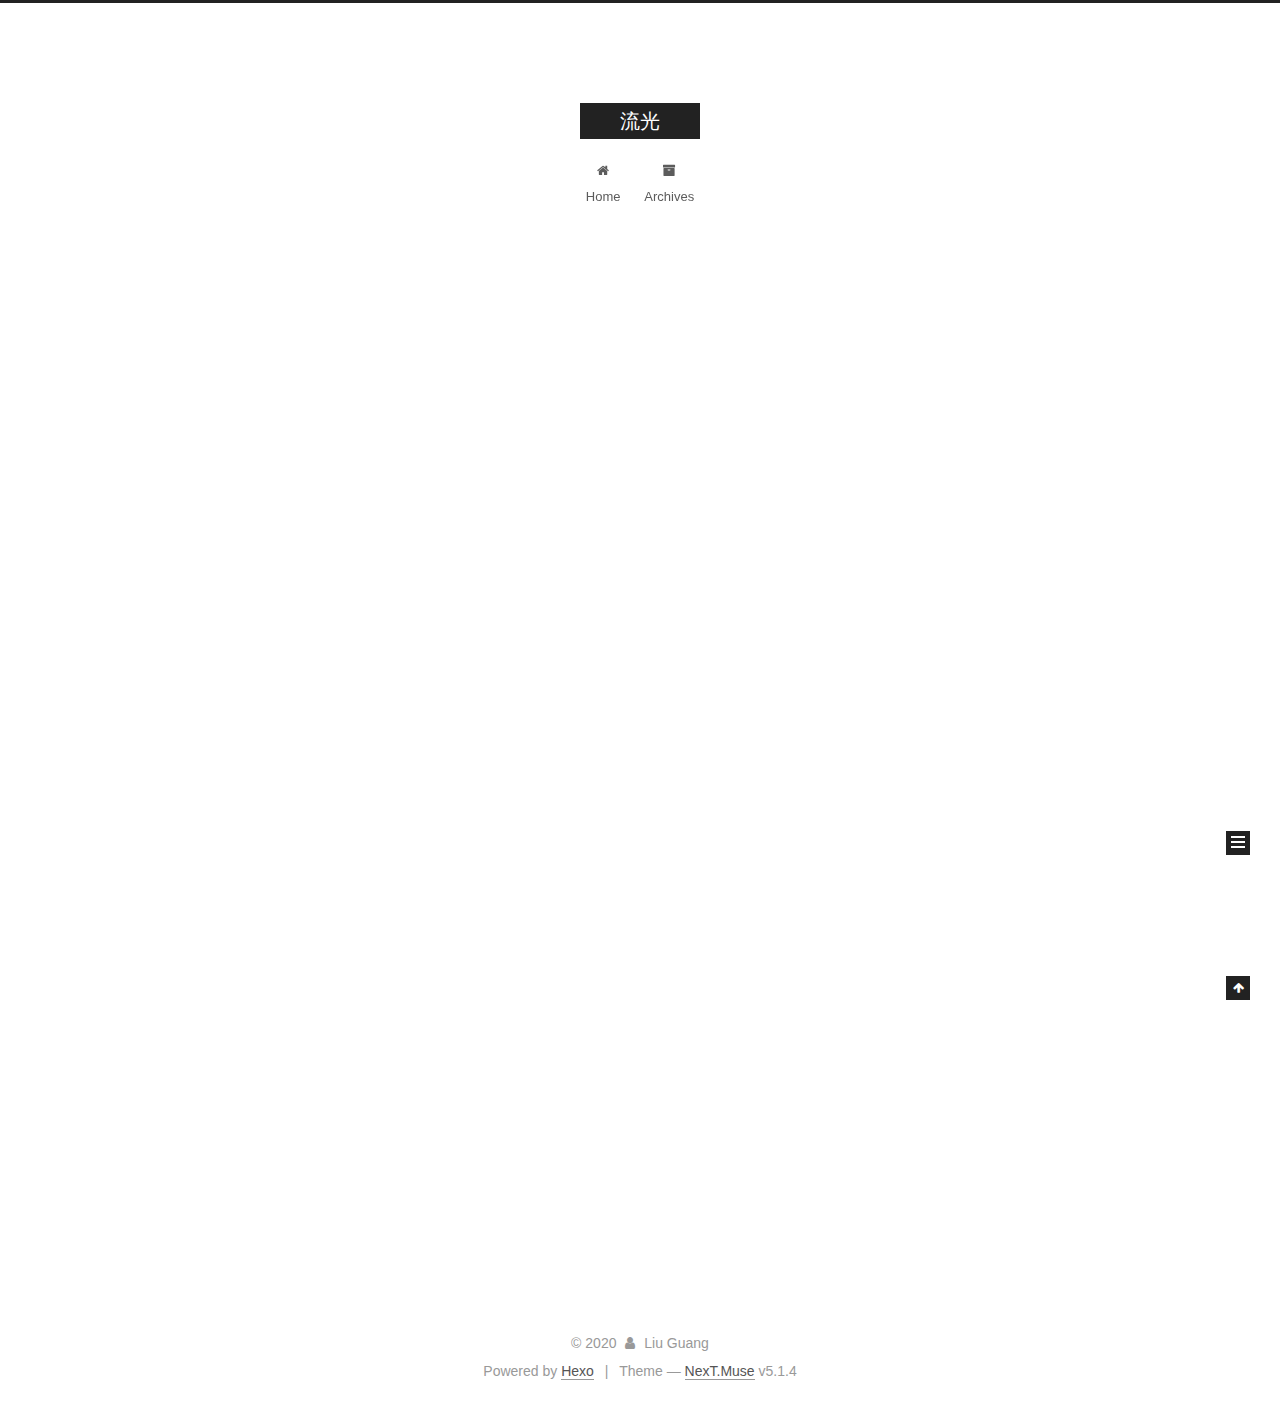
==== commit de1da275: "Site updated: 2020-06-16 11:15:50" ====
--- a/index.html
+++ b/index.html
@@ -80,9 +80,9 @@
 
 
 <meta property="og:type" content="website">
-<meta property="og:title" content="Hexo">
+<meta property="og:title" content="流光">
 <meta property="og:url" content="https://github.com/Fushengzz/liuguang/index.html">
-<meta property="og:site_name" content="Hexo">
+<meta property="og:site_name" content="流光">
 <meta property="og:locale" content="en_US">
 <meta property="article:author" content="Liu Guang">
 <meta name="twitter:card" content="summary">
@@ -121,7 +121,7 @@
 
 
 
-  <title>Hexo</title>
+  <title>流光</title>
   
 
 
@@ -152,7 +152,7 @@
     <div class="custom-logo-site-title">
       <a href="/"  class="brand" rel="start">
         <span class="logo-line-before"><i></i></span>
-        <span class="site-title">Hexo</span>
+        <span class="site-title">流光</span>
         <span class="logo-line-after"><i></i></span>
       </a>
     </div>
@@ -238,7 +238,7 @@
     </span>
 
     <span hidden itemprop="publisher" itemscope itemtype="http://schema.org/Organization">
-      <meta itemprop="name" content="Hexo">
+      <meta itemprop="name" content="流光">
     </span>
 
     
--- a/css/main.css
+++ b/css/main.css
@@ -1822,7 +1822,7 @@
   width: 4px;
   height: 4px;
   border-radius: 50%;
-  background: #fff57c;
+  background: #12baf1;
 }
 .links-of-blogroll {
   font-size: 13px;
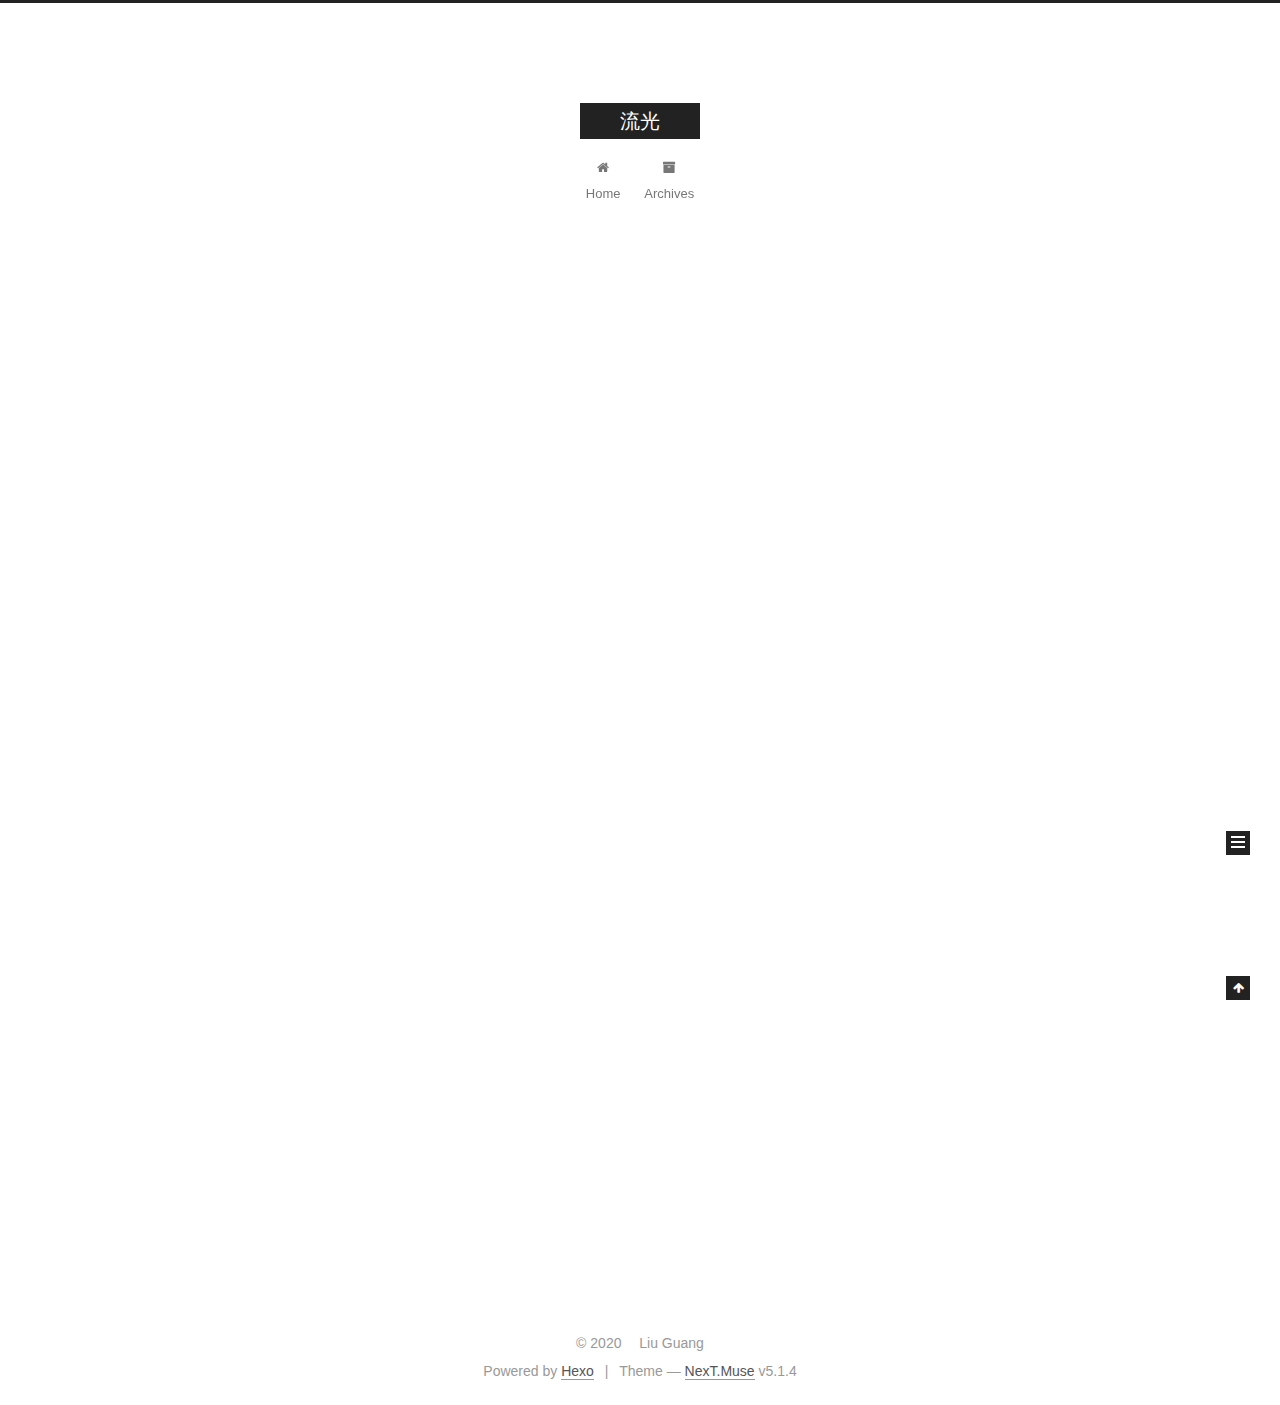
==== commit c961314b: "Site updated: 2020-06-16 11:29:58" ====
--- a/index.html
+++ b/index.html
@@ -437,7 +437,7 @@
       <div class="footer-inner">
         <div class="copyright">&copy; <span itemprop="copyrightYear">2020</span>
   <span class="with-love">
-    <i class="fa fa-user"></i>
+    <i class="fa fa-liuguang"></i>
   </span>
   <span class="author" itemprop="copyrightHolder">Liu Guang</span>
 
--- a/css/main.css
+++ b/css/main.css
@@ -1822,7 +1822,7 @@
   width: 4px;
   height: 4px;
   border-radius: 50%;
-  background: #12baf1;
+  background: #ffff20;
 }
 .links-of-blogroll {
   font-size: 13px;
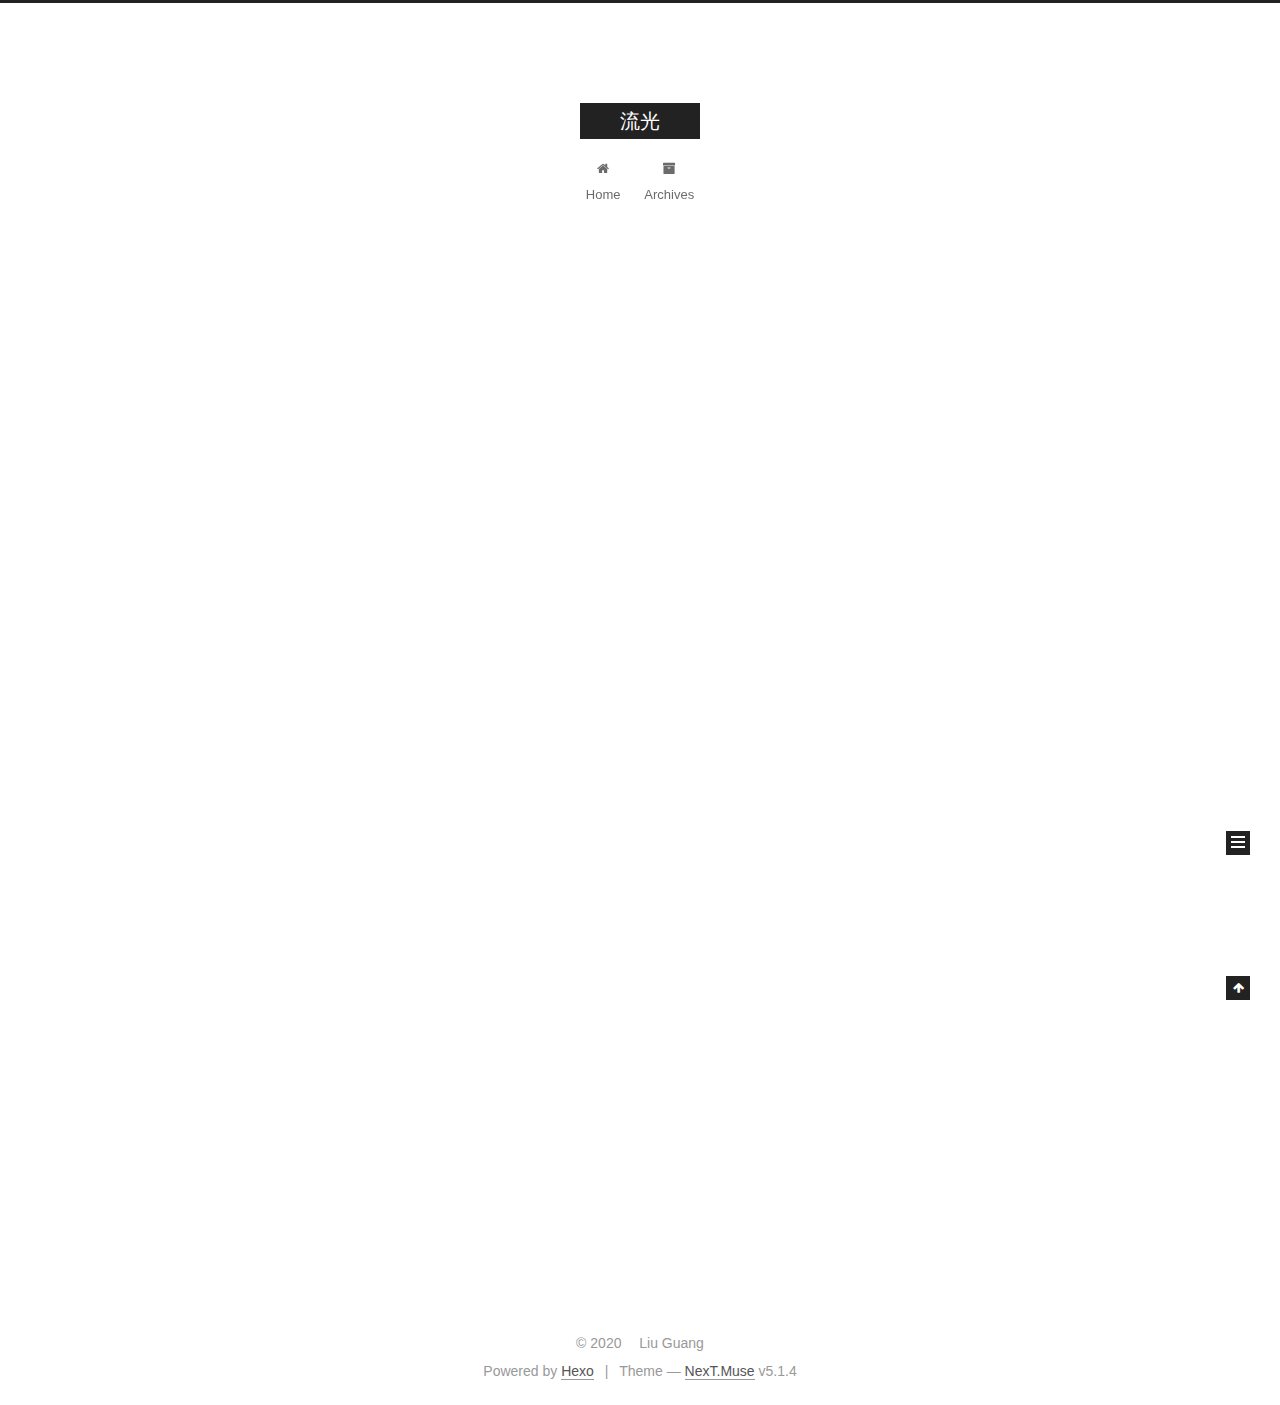
==== commit cf4ff8d8: "Update index.html" ====
--- a/index.html
+++ b/index.html
@@ -1,620 +1,301 @@
 <!DOCTYPE html>
-
-
-
-  
-
-
 <html class="theme-next muse use-motion" lang="en">
 <head>
-  <meta charset="UTF-8"/>
-<meta http-equiv="X-UA-Compatible" content="IE=edge" />
-<meta name="viewport" content="width=device-width, initial-scale=1, maximum-scale=1"/>
-<meta name="theme-color" content="#222">
-
-
-
-
-
-
-
-
-
-<meta http-equiv="Cache-Control" content="no-transform" />
-<meta http-equiv="Cache-Control" content="no-siteapp" />
-
-
-
-
-
-
-
-
-
-
-
-
-
-
-
-
-  
-  
-  <link href="/lib/fancybox/source/jquery.fancybox.css?v=2.1.5" rel="stylesheet" type="text/css" />
-
-
-
-
-
-
-
-<link href="/lib/font-awesome/css/font-awesome.min.css?v=4.6.2" rel="stylesheet" type="text/css" />
-
-<link href="/css/main.css?v=5.1.4" rel="stylesheet" type="text/css" />
-
-
-  <link rel="apple-touch-icon" sizes="180x180" href="/images/apple-touch-icon-next.png?v=5.1.4">
-
-
-  <link rel="icon" type="image/png" sizes="32x32" href="/images/favicon-32x32-next.png?v=5.1.4">
-
-
-  <link rel="icon" type="image/png" sizes="16x16" href="/images/favicon-16x16-next.png?v=5.1.4">
-
-
-  <link rel="mask-icon" href="/images/logo.svg?v=5.1.4" color="#222">
-
-
-
-
-
-  <meta name="keywords" content="Hexo, NexT" />
-
-
-
-
-
-
-
-
-
-
-<meta property="og:type" content="website">
-<meta property="og:title" content="流光">
-<meta property="og:url" content="https://github.com/Fushengzz/liuguang/index.html">
-<meta property="og:site_name" content="流光">
-<meta property="og:locale" content="en_US">
-<meta property="article:author" content="Liu Guang">
-<meta name="twitter:card" content="summary">
-
-
-
-<script type="text/javascript" id="hexo.configurations">
-  var NexT = window.NexT || {};
-  var CONFIG = {
-    root: '/',
-    scheme: 'Muse',
-    version: '5.1.4',
-    sidebar: {"position":"left","display":"post","offset":12,"b2t":false,"scrollpercent":false,"onmobile":false},
-    fancybox: true,
-    tabs: true,
-    motion: {"enable":true,"async":false,"transition":{"post_block":"fadeIn","post_header":"slideDownIn","post_body":"slideDownIn","coll_header":"slideLeftIn","sidebar":"slideUpIn"}},
-    duoshuo: {
-      userId: '0',
-      author: 'Author'
-    },
-    algolia: {
-      applicationID: '',
-      apiKey: '',
-      indexName: '',
-      hits: {"per_page":10},
-      labels: {"input_placeholder":"Search for Posts","hits_empty":"We didn't find any results for the search: ${query}","hits_stats":"${hits} results found in ${time} ms"}
-    }
-  };
-</script>
-
-
-
-  <link rel="canonical" href="https://github.com/Fushengzz/liuguang/"/>
-
-
-
-
-
-  <title>流光</title>
-  
-
-
-
-
-
-
-
-
-<meta name="generator" content="Hexo 4.2.1"></head>
-
+    <meta charset="UTF-8"/>
+    <meta http-equiv="X-UA-Compatible" content="IE=edge"/>
+    <meta name="viewport" content="width=device-width, initial-scale=1, maximum-scale=1"/>
+    <meta name="theme-color" content="#222">
+    <meta http-equiv="Cache-Control" content="no-transform"/>
+    <meta http-equiv="Cache-Control" content="no-siteapp"/>
+    <link href="./lib/fancybox/source/jquery.fancybox.css?v=2.1.5" rel="stylesheet" type="text/css"/>
+    <link href="./lib/font-awesome/css/font-awesome.min.css?v=4.6.2" rel="stylesheet" type="text/css"/>
+    <link href="./css/main.css?v=5.1.4" rel="stylesheet" type="text/css"/>
+    <link rel="apple-touch-icon" sizes="180x180" href="./images/apple-touch-icon-next.png?v=5.1.4">
+    <link rel="icon" type="image/png" sizes="32x32" href="./images/favicon-32x32-next.png?v=5.1.4">
+    <link rel="icon" type="image/png" sizes="16x16" href="./images/favicon-16x16-next.png?v=5.1.4">
+    <link rel="mask-icon" href="./images/logo.svg?v=5.1.4" color="#222">
+    <meta name="keywords" content="Hexo, NexT"/>
+    <meta property="og:type" content="website">
+    <meta property="og:title" content="流光">
+    <meta property="og:url" content="https://github.com/Fushengzz/liuguang/index.html">
+    <meta property="og:site_name" content="流光">
+    <meta property="og:locale" content="en_US">
+    <meta property="article:author" content="Liu Guang">
+    <meta name="twitter:card" content="summary">
+    <script type="text/javascript" id="hexo.configurations">
+        var NexT = window.NexT || {};
+        var CONFIG = {
+            root: '/',
+            scheme: 'Muse',
+            version: '5.1.4',
+            sidebar: {
+                "position": "left",
+                "display": "post",
+                "offset": 12,
+                "b2t": false,
+                "scrollpercent": false,
+                "onmobile": false
+            },
+            fancybox: true,
+            tabs: true,
+            motion: {
+                "enable": true,
+                "async": false,
+                "transition": {
+                    "post_block": "fadeIn",
+                    "post_header": "slideDownIn",
+                    "post_body": "slideDownIn",
+                    "coll_header": "slideLeftIn",
+                    "sidebar": "slideUpIn"
+                }
+            },
+            duoshuo: {
+                userId: '0',
+                author: 'Author'
+            },
+            algolia: {
+                applicationID: '',
+                apiKey: '',
+                indexName: '',
+                hits: {"per_page": 10},
+                labels: {
+                    "input_placeholder": "Search for Posts",
+                    "hits_empty": "We didn't find any results for the search: ${query}",
+                    "hits_stats": "${hits} results found in ${time} ms"
+                }
+            }
+        };
+    </script>
+    <link rel="canonical" href="https://github.com/Fushengzz/liuguang/"/>
+    <title>流光</title>
+    <meta name="generator" content="Hexo 4.2.1">
+</head>
 <body itemscope itemtype="http://schema.org/WebPage" lang="en">
-
-  
-  
-    
-  
-
-  <div class="container sidebar-position-left 
+<div class="container sidebar-position-left
   page-home">
     <div class="headband"></div>
-
     <header id="header" class="header" itemscope itemtype="http://schema.org/WPHeader">
-      <div class="header-inner"><div class="site-brand-wrapper">
-  <div class="site-meta ">
-    
-
-    <div class="custom-logo-site-title">
-      <a href="/"  class="brand" rel="start">
-        <span class="logo-line-before"><i></i></span>
-        <span class="site-title">流光</span>
-        <span class="logo-line-after"><i></i></span>
-      </a>
-    </div>
-      
-        <p class="site-subtitle"></p>
-      
-  </div>
-
-  <div class="site-nav-toggle">
-    <button>
-      <span class="btn-bar"></span>
-      <span class="btn-bar"></span>
-      <span class="btn-bar"></span>
-    </button>
-  </div>
-</div>
-
-<nav class="site-nav">
-  
-
-  
-    <ul id="menu" class="menu">
-      
-        
-        <li class="menu-item menu-item-home">
-          <a href="/%20" rel="section">
-            
-              <i class="menu-item-icon fa fa-fw fa-home"></i> <br />
-            
-            Home
-          </a>
-        </li>
-      
-        
-        <li class="menu-item menu-item-archives">
-          <a href="/archives/%20" rel="section">
-            
-              <i class="menu-item-icon fa fa-fw fa-archive"></i> <br />
-            
-            Archives
-          </a>
-        </li>
-      
-
-      
-    </ul>
-  
-
-  
-</nav>
-
-
-
- </div>
+        <div class="header-inner">
+            <div class="site-brand-wrapper">
+                <div class="site-meta ">
+                    <div class="custom-logo-site-title">
+                        <a href="/" class="brand" rel="start">
+                            <span class="logo-line-before"><i></i></span>
+                            <span class="site-title">流光</span>
+                            <span class="logo-line-after"><i></i></span>
+                        </a>
+                    </div>
+                    <p class="site-subtitle"></p>
+                </div>
+                <div class="site-nav-toggle">
+                    <button>
+                        <span class="btn-bar"></span>
+                        <span class="btn-bar"></span>
+                        <span class="btn-bar"></span>
+                    </button>
+                </div>
+            </div>
+            <nav class="site-nav">
+                <ul id="menu" class="menu">
+                    <li class="menu-item menu-item-home">
+                        <a href="/%20" rel="section">
+                            <i class="menu-item-icon fa fa-fw fa-home"></i> <br/>
+                            Home
+                        </a>
+                    </li>
+                    <li class="menu-item menu-item-archives">
+                        <a href="/archives/%20" rel="section">
+                            <i class="menu-item-icon fa fa-fw fa-archive"></i> <br/>
+                            Archives
+                        </a>
+                    </li>
+                </ul>
+            </nav>
+        </div>
     </header>
-
     <main id="main" class="main">
-      <div class="main-inner">
-        <div class="content-wrap">
-          <div id="content" class="content">
-            
-  <section id="posts" class="posts-expand">
-    
-      
-
-  
-
-  
-  
-  
-
-  <article class="post post-type-normal" itemscope itemtype="http://schema.org/Article">
-  
-  
-  
-  <div class="post-block">
-    <link itemprop="mainEntityOfPage" href="https://github.com/Fushengzz/liuguang/2020/06/16/hello-world/">
-
-    <span hidden itemprop="author" itemscope itemtype="http://schema.org/Person">
+        <div class="main-inner">
+            <div class="content-wrap">
+                <div id="content" class="content">
+                    <section id="posts" class="posts-expand">
+                        <article class="post post-type-normal" itemscope itemtype="http://schema.org/Article">
+                            <div class="post-block">
+                                <link itemprop="mainEntityOfPage"
+                                      href="https://github.com/Fushengzz/liuguang/2020/06/16/hello-world/">
+                                <span hidden itemprop="author" itemscope itemtype="http://schema.org/Person">
       <meta itemprop="name" content="Liu Guang">
       <meta itemprop="description" content="">
       <meta itemprop="image" content="/images/avatar.gif">
     </span>
-
-    <span hidden itemprop="publisher" itemscope itemtype="http://schema.org/Organization">
+                                <span hidden itemprop="publisher" itemscope itemtype="http://schema.org/Organization">
       <meta itemprop="name" content="流光">
     </span>
-
-    
-      <header class="post-header">
-
-        
-        
-          <h1 class="post-title" itemprop="name headline">
-                
-                <a class="post-title-link" href="/2020/06/16/hello-world/" itemprop="url">Hello 流光</a></h1>
-        
-
-        <div class="post-meta">
+                                <header class="post-header">
+                                    <h1 class="post-title" itemprop="name headline">
+                                        <a class="post-title-link" href="/2020/06/16/hello-world/" itemprop="url">Hello
+                                            流光</a></h1>
+                                    <div class="post-meta">
           <span class="post-time">
-            
               <span class="post-meta-item-icon">
                 <i class="fa fa-calendar-o"></i>
               </span>
-              
                 <span class="post-meta-item-text">Posted on</span>
-              
               <time title="Post created" itemprop="dateCreated datePublished" datetime="2020-06-16T09:42:00+08:00">
                 2020-06-16
               </time>
-            
-
-            
-
-            
           </span>
-
-          
-
-          
-            
-          
-
-          
-          
-
-          
-
-          
-
-          
-
+                                    </div>
+                                </header>
+                                <div class="post-body" itemprop="articleBody">
+                                    <p>Welcome to <a href="https://hexo.io/" target="_blank" rel="noopener">Hexo</a>!
+                                        This is your very first post. Check <a href="https://hexo.io/docs/"
+                                                                               target="_blank" rel="noopener">documentation</a>
+                                        for more info. If you get any problems when using Hexo, you can find the answer
+                                        in <a href="https://hexo.io/docs/troubleshooting.html" target="_blank"
+                                              rel="noopener">troubleshooting</a> or you can ask me on <a
+                                                href="https://github.com/hexojs/hexo/issues">GitHub</a>.</p>
+                                    <h2 id="Quick-Start"><a href="#Quick-Start" class="headerlink"
+                                                            title="Quick Start"></a>Quick Start</h2>
+                                    <h3 id="Create-a-new-post"><a href="#Create-a-new-post" class="headerlink"
+                                                                  title="Create a new post"></a>Create a new post</h3>
+                                    <figure class="highlight bash">
+                                        <table>
+                                            <tr>
+                                                <td class="gutter">
+                                                    <pre><span class="line">1</span><br></pre>
+                                                </td>
+                                                <td class="code">
+                                                    <pre><span class="line">$ hexo new <span class="string">"My New Post"</span></span><br></pre>
+                                                </td>
+                                            </tr>
+                                        </table>
+                                    </figure>
+                                    <p>More info: <a href="https://hexo.io/docs/writing.html" target="_blank"
+                                                     rel="noopener">Writing</a></p>
+                                    <h3 id="Run-server"><a href="#Run-server" class="headerlink" title="Run server"></a>Run
+                                        server</h3>
+                                    <figure class="highlight bash">
+                                        <table>
+                                            <tr>
+                                                <td class="gutter">
+                                                    <pre><span class="line">1</span><br></pre>
+                                                </td>
+                                                <td class="code">
+                                                    <pre><span class="line">$ hexo server</span><br></pre>
+                                                </td>
+                                            </tr>
+                                        </table>
+                                    </figure>
+                                    <p>More info: <a href="https://hexo.io/docs/server.html" target="_blank"
+                                                     rel="noopener">Server</a></p>
+                                    <h3 id="Generate-static-files"><a href="#Generate-static-files" class="headerlink"
+                                                                      title="Generate static files"></a>Generate static
+                                        files</h3>
+                                    <figure class="highlight bash">
+                                        <table>
+                                            <tr>
+                                                <td class="gutter">
+                                                    <pre><span class="line">1</span><br></pre>
+                                                </td>
+                                                <td class="code">
+                                                    <pre><span class="line">$ hexo generate</span><br></pre>
+                                                </td>
+                                            </tr>
+                                        </table>
+                                    </figure>
+                                    <p>More info: <a href="https://hexo.io/docs/generating.html" target="_blank"
+                                                     rel="noopener">Generating</a></p>
+                                    <h3 id="Deploy-to-remote-sites"><a href="#Deploy-to-remote-sites" class="headerlink"
+                                                                       title="Deploy to remote sites"></a>Deploy to
+                                        remote sites</h3>
+                                    <figure class="highlight bash">
+                                        <table>
+                                            <tr>
+                                                <td class="gutter">
+                                                    <pre><span class="line">1</span><br></pre>
+                                                </td>
+                                                <td class="code">
+                                                    <pre><span class="line">$ hexo deploy</span><br></pre>
+                                                </td>
+                                            </tr>
+                                        </table>
+                                    </figure>
+                                    <p>More info: <a href="https://hexo.io/docs/one-command-deployment.html"
+                                                     target="_blank" rel="noopener">Deployment</a></p>
+                                </div>
+                                <footer class="post-footer">
+                                    <div class="post-eof"></div>
+                                </footer>
+                            </div>
+                        </article>
+                    </section>
+                </div>
+            </div>
+            <div class="sidebar-toggle">
+                <div class="sidebar-toggle-line-wrap">
+                    <span class="sidebar-toggle-line sidebar-toggle-line-first"></span>
+                    <span class="sidebar-toggle-line sidebar-toggle-line-middle"></span>
+                    <span class="sidebar-toggle-line sidebar-toggle-line-last"></span>
+                </div>
+            </div>
+            <aside id="sidebar" class="sidebar">
+                <div class="sidebar-inner">
+                    <section class="site-overview-wrap sidebar-panel sidebar-panel-active">
+                        <div class="site-overview">
+                            <div class="site-author motion-element" itemprop="author" itemscope
+                                 itemtype="http://schema.org/Person">
+                                <p class="site-author-name" itemprop="name">Liu Guang</p>
+                                <p class="site-description motion-element" itemprop="description"></p>
+                            </div>
+                            <nav class="site-state motion-element">
+                                <div class="site-state-item site-state-posts">
+                                    <a href="/archives/%20%7C%7C%20archive">
+                                        <span class="site-state-item-count">1</span>
+                                        <span class="site-state-item-name">posts</span>
+                                    </a>
+                                </div>
+                            </nav>
+                        </div>
+                    </section>
+                </div>
+            </aside>
         </div>
-      </header>
-    
-
-    
-    
-    
-    <div class="post-body" itemprop="articleBody">
-
-      
-      
-
-      
-        
-          
-            <p>Welcome to <a href="https://hexo.io/" target="_blank" rel="noopener">Hexo</a>! This is your very first post. Check <a href="https://hexo.io/docs/" target="_blank" rel="noopener">documentation</a> for more info. If you get any problems when using Hexo, you can find the answer in <a href="https://hexo.io/docs/troubleshooting.html" target="_blank" rel="noopener">troubleshooting</a> or you can ask me on <a href="https://github.com/hexojs/hexo/issues">GitHub</a>.</p>
-<h2 id="Quick-Start"><a href="#Quick-Start" class="headerlink" title="Quick Start"></a>Quick Start</h2><h3 id="Create-a-new-post"><a href="#Create-a-new-post" class="headerlink" title="Create a new post"></a>Create a new post</h3><figure class="highlight bash"><table><tr><td class="gutter"><pre><span class="line">1</span><br></pre></td><td class="code"><pre><span class="line">$ hexo new <span class="string">"My New Post"</span></span><br></pre></td></tr></table></figure>
-
-<p>More info: <a href="https://hexo.io/docs/writing.html" target="_blank" rel="noopener">Writing</a></p>
-<h3 id="Run-server"><a href="#Run-server" class="headerlink" title="Run server"></a>Run server</h3><figure class="highlight bash"><table><tr><td class="gutter"><pre><span class="line">1</span><br></pre></td><td class="code"><pre><span class="line">$ hexo server</span><br></pre></td></tr></table></figure>
-
-<p>More info: <a href="https://hexo.io/docs/server.html" target="_blank" rel="noopener">Server</a></p>
-<h3 id="Generate-static-files"><a href="#Generate-static-files" class="headerlink" title="Generate static files"></a>Generate static files</h3><figure class="highlight bash"><table><tr><td class="gutter"><pre><span class="line">1</span><br></pre></td><td class="code"><pre><span class="line">$ hexo generate</span><br></pre></td></tr></table></figure>
-
-<p>More info: <a href="https://hexo.io/docs/generating.html" target="_blank" rel="noopener">Generating</a></p>
-<h3 id="Deploy-to-remote-sites"><a href="#Deploy-to-remote-sites" class="headerlink" title="Deploy to remote sites"></a>Deploy to remote sites</h3><figure class="highlight bash"><table><tr><td class="gutter"><pre><span class="line">1</span><br></pre></td><td class="code"><pre><span class="line">$ hexo deploy</span><br></pre></td></tr></table></figure>
-
-<p>More info: <a href="https://hexo.io/docs/one-command-deployment.html" target="_blank" rel="noopener">Deployment</a></p>
-
-          
-        
-      
-    </div>
-    
-    
-    
-
-    
-
-    
-
-    
-
-    <footer class="post-footer">
-      
-
-      
-
-      
-
-      
-      
-        <div class="post-eof"></div>
-      
-    </footer>
-  </div>
-  
-  
-  
-  </article>
-
-
-    
-  </section>
-
-  
-
-
-          </div>
-          
-
-
-          
-
-        </div>
-        
-          
-  
-  <div class="sidebar-toggle">
-    <div class="sidebar-toggle-line-wrap">
-      <span class="sidebar-toggle-line sidebar-toggle-line-first"></span>
-      <span class="sidebar-toggle-line sidebar-toggle-line-middle"></span>
-      <span class="sidebar-toggle-line sidebar-toggle-line-last"></span>
-    </div>
-  </div>
-
-  <aside id="sidebar" class="sidebar">
-    
-    <div class="sidebar-inner">
-
-      
-
-      
-
-      <section class="site-overview-wrap sidebar-panel sidebar-panel-active">
-        <div class="site-overview">
-          <div class="site-author motion-element" itemprop="author" itemscope itemtype="http://schema.org/Person">
-            
-              <p class="site-author-name" itemprop="name">Liu Guang</p>
-              <p class="site-description motion-element" itemprop="description"></p>
-          </div>
-
-          <nav class="site-state motion-element">
-
-            
-              <div class="site-state-item site-state-posts">
-              
-                <a href="/archives/%20%7C%7C%20archive">
-              
-                  <span class="site-state-item-count">1</span>
-                  <span class="site-state-item-name">posts</span>
-                </a>
-              </div>
-            
-
-            
-
-            
-
-          </nav>
-
-          
-
-          
-
-          
-          
-
-          
-          
-
-          
-
-        </div>
-      </section>
-
-      
-
-      
-
-    </div>
-  </aside>
-
-
-        
-      </div>
     </main>
-
     <footer id="footer" class="footer">
-      <div class="footer-inner">
-        <div class="copyright">&copy; <span itemprop="copyrightYear">2020</span>
-  <span class="with-love">
+        <div class="footer-inner">
+            <div class="copyright">&copy; <span itemprop="copyrightYear">2020</span>
+                <span class="with-love">
     <i class="fa fa-liuguang"></i>
   </span>
-  <span class="author" itemprop="copyrightHolder">Liu Guang</span>
-
-  
+                <span class="author" itemprop="copyrightHolder">Liu Guang</span>
+            </div>
+            <div class="powered-by">Powered by <a class="theme-link" target="_blank" href="https://hexo.io">Hexo</a>
+            </div>
+            <span class="post-meta-divider">|</span>
+            <div class="theme-info">Theme &mdash; <a class="theme-link" target="_blank"
+                                                     href="https://github.com/iissnan/hexo-theme-next">NexT.Muse</a>
+                v5.1.4
+            </div>
+        </div>
+    </footer>
+    <div class="back-to-top">
+        <i class="fa fa-arrow-up"></i>
+    </div>
 </div>
-
-
-  <div class="powered-by">Powered by <a class="theme-link" target="_blank" href="https://hexo.io">Hexo</a></div>
-
-
-
-  <span class="post-meta-divider">|</span>
-
-
-
-  <div class="theme-info">Theme &mdash; <a class="theme-link" target="_blank" href="https://github.com/iissnan/hexo-theme-next">NexT.Muse</a> v5.1.4</div>
-
-
-
-
-        
-
-
-
-
-
-
-
-        
-      </div>
-    </footer>
-
-    
-      <div class="back-to-top">
-        <i class="fa fa-arrow-up"></i>
-        
-      </div>
-    
-
-    
-
-  </div>
-
-  
-
 <script type="text/javascript">
-  if (Object.prototype.toString.call(window.Promise) !== '[object Function]') {
-    window.Promise = null;
-  }
+    if (Object.prototype.toString.call(window.Promise) !== '[object Function]') {
+        window.Promise = null;
+    }
 </script>
-
-
-
-
-
-
-
-
-
-  
-
-
-
-
-
-
-
-
-
-
-
-
-  
-  
-    <script type="text/javascript" src="/lib/jquery/index.js?v=2.1.3"></script>
-  
-
-  
-  
-    <script type="text/javascript" src="/lib/fastclick/lib/fastclick.min.js?v=1.0.6"></script>
-  
-
-  
-  
-    <script type="text/javascript" src="/lib/jquery_lazyload/jquery.lazyload.js?v=1.9.7"></script>
-  
-
-  
-  
-    <script type="text/javascript" src="/lib/velocity/velocity.min.js?v=1.2.1"></script>
-  
-
-  
-  
-    <script type="text/javascript" src="/lib/velocity/velocity.ui.min.js?v=1.2.1"></script>
-  
-
-  
-  
-    <script type="text/javascript" src="/lib/fancybox/source/jquery.fancybox.pack.js?v=2.1.5"></script>
-  
-
-
-  
-
-
-  <script type="text/javascript" src="/js/src/utils.js?v=5.1.4"></script>
-
-  <script type="text/javascript" src="/js/src/motion.js?v=5.1.4"></script>
-
-
-
-  
-  
-
-  
-
-  
-
-
-  <script type="text/javascript" src="/js/src/bootstrap.js?v=5.1.4"></script>
-
-
-
-  
-
-
-  
-
-
-
-
-	
-
-
-
-
-
-  
-
-
-
-
-
-  
-
-
-
-
-
-
-
-
-
-
-
-
-  
-
-
-
-
-
-  
-
-  
-
-  
-
-  
-  
-
-  
-
-  
-
-  
+<script type="text/javascript" src="./lib/jquery/index.js?v=2.1.3"></script>
+<script type="text/javascript" src="./lib/fastclick/lib/fastclick.min.js?v=1.0.6"></script>
+<script type="text/javascript" src="./lib/jquery_lazyload/jquery.lazyload.js?v=1.9.7"></script>
+<script type="text/javascript" src="./lib/velocity/velocity.min.js?v=1.2.1"></script>
+<script type="text/javascript" src="./lib/velocity/velocity.ui.min.js?v=1.2.1"></script>
+<script type="text/javascript" src="./lib/fancybox/source/jquery.fancybox.pack.js?v=2.1.5"></script>
+<script type="text/javascript" src="./js/src/utils.js?v=5.1.4"></script>
+<script type="text/javascript" src="./js/src/motion.js?v=5.1.4"></script>
+<script type="text/javascript" src="./js/src/bootstrap.js?v=5.1.4"></script>
 
 </body>
 </html>
